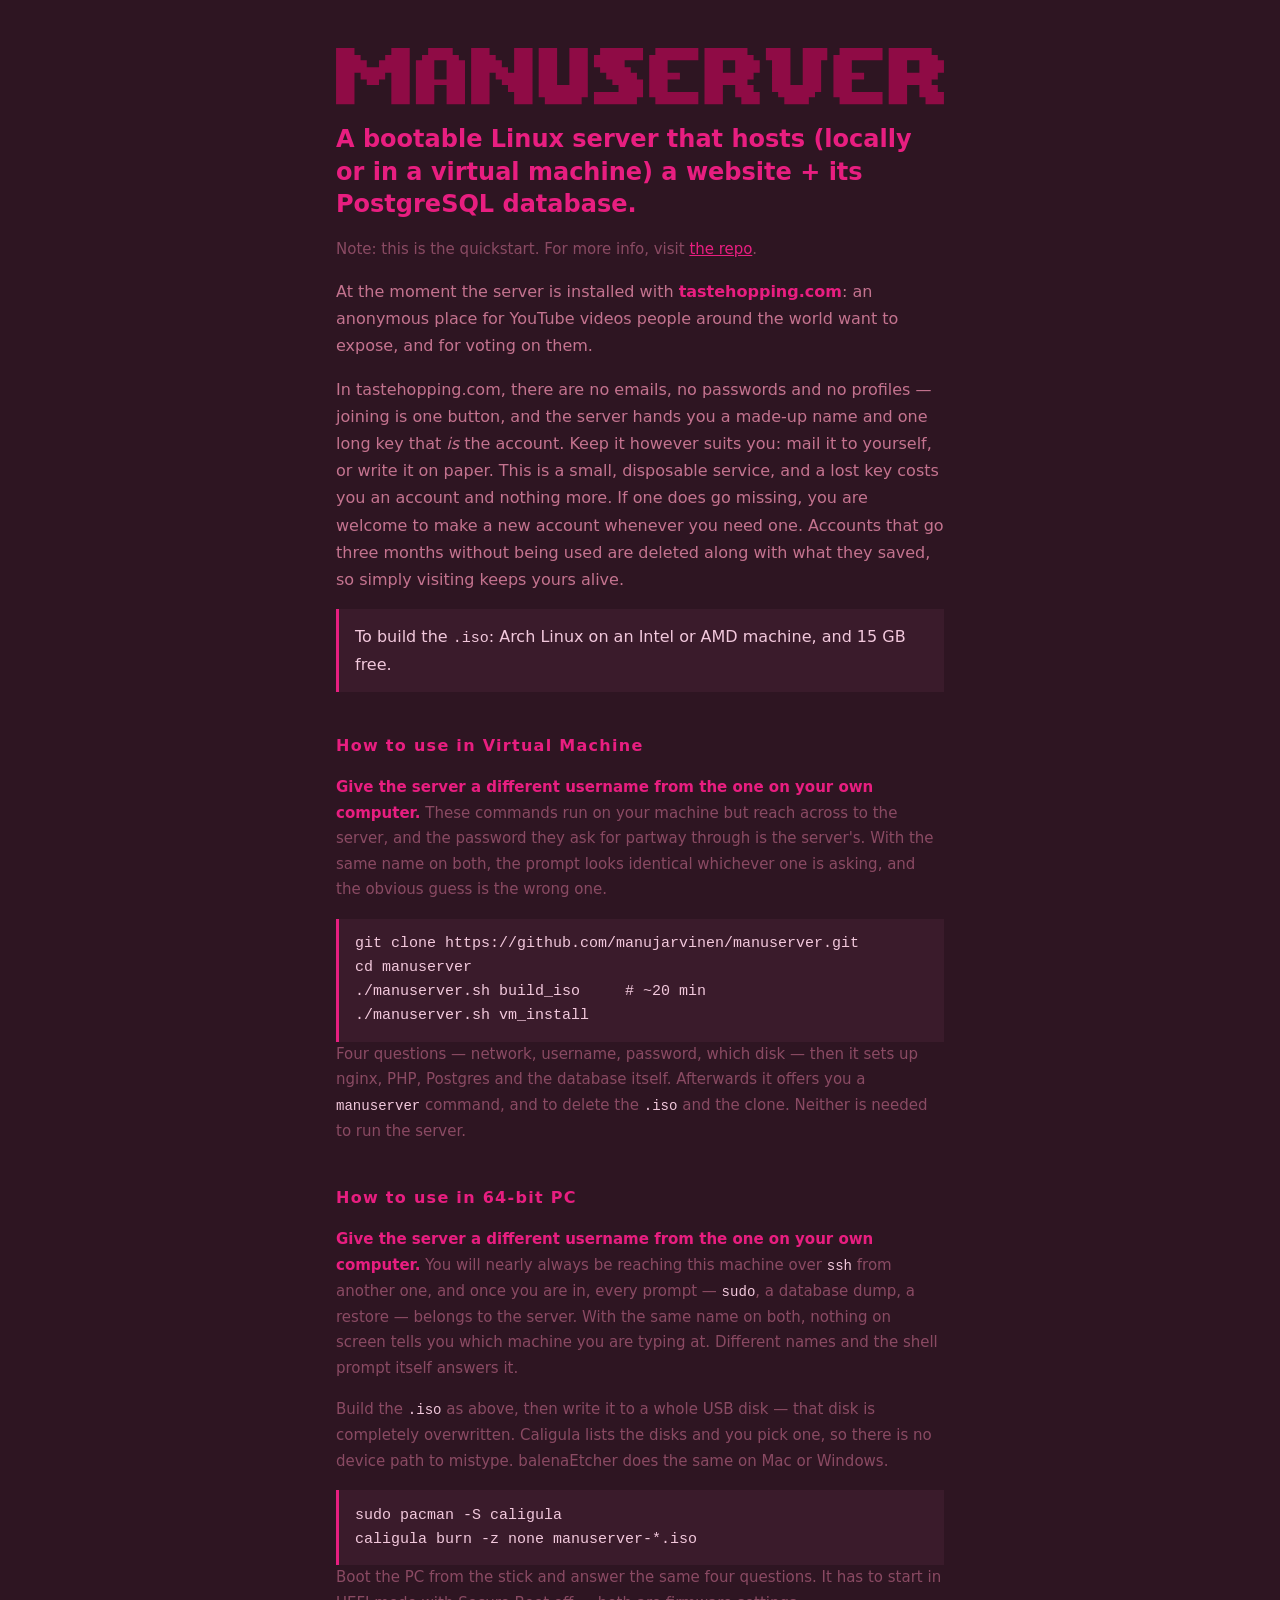
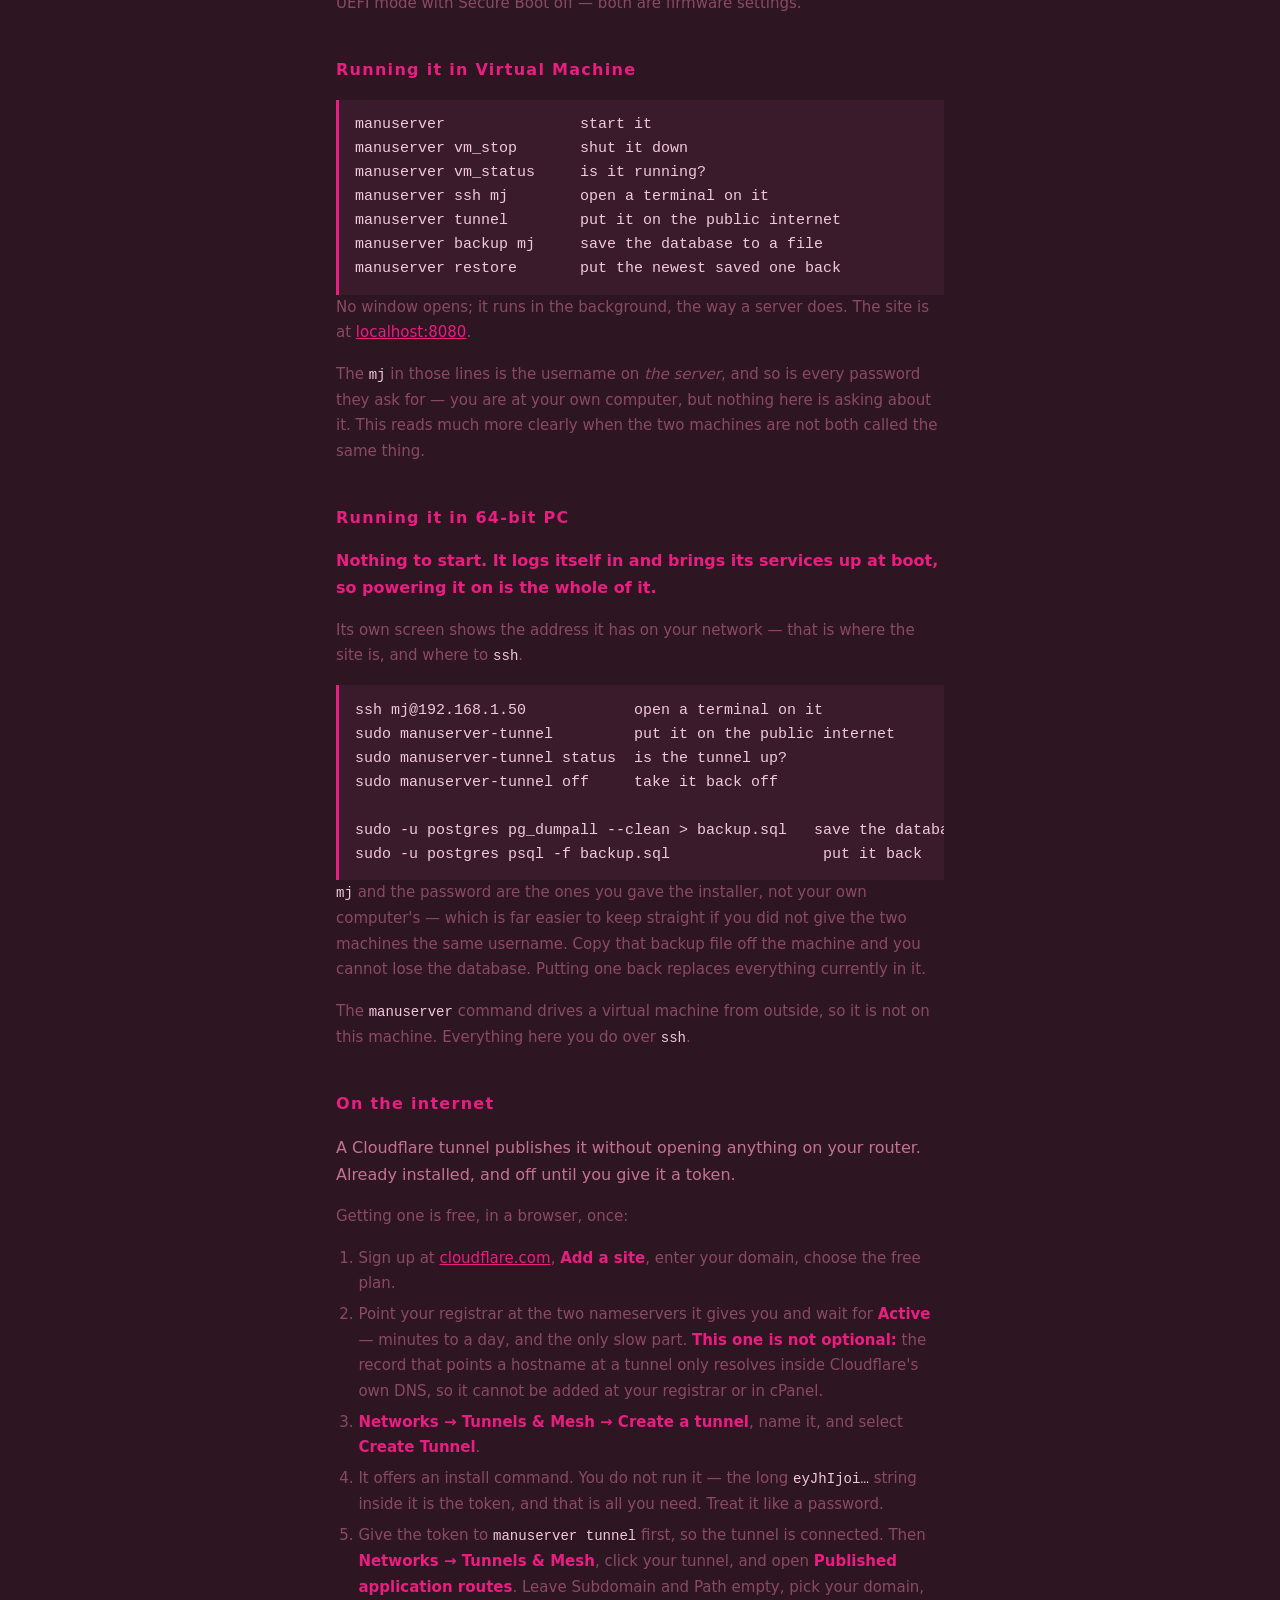
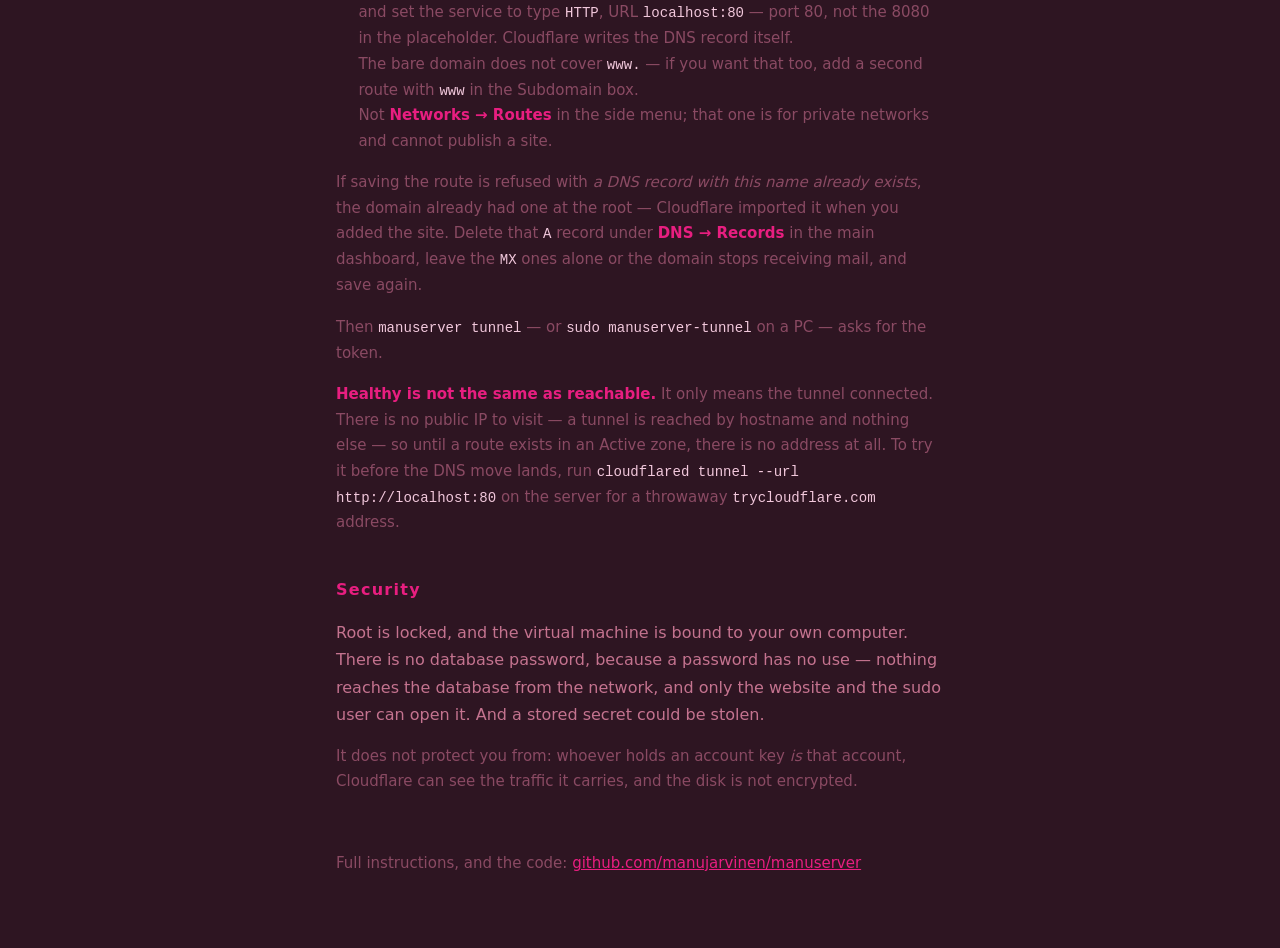
==== files/promo/index.html @ 0b088423 "promo: lead both install sections with the username warning It was sitting after the install steps, " ====
<!doctype html>
<html lang="en">
<head>
<meta charset="utf-8">
<meta name="viewport" content="width=device-width, initial-scale=1">
<title>MANUSERVER</title>
<style>
  :root {
    --bg: #2E1522;
    --panel: #3A1B2B;
    --logo: #8F0B45;
    --body: #C4738F;
    --heading: #E81E80;
    --code: #F2C8DC;
    --dim: #8A4A63;
  }
  * { box-sizing: border-box; }
  body {
    margin: 0;
    padding: 3rem 1.25rem 5rem;
    background: var(--bg);
    color: var(--body);
    font: 1rem/1.7 system-ui, -apple-system, "Segoe UI", Roboto, sans-serif;
  }
  main { max-width: 38rem; margin: 0 auto; }

  /* The title is the wordmark, not text. --logo is still the brand colour and
     manuserver.svg is filled with the same value by hand — an <img> cannot
     inherit a CSS variable, so the two are kept in step deliberately. */
  h1 { margin: 0 0 1.1rem; }
  h1 img {
    display: block;
    width: 100%;
    height: auto;
  }
  h2 {
    margin: 2.5rem 0 1rem;
    color: var(--heading);
    font-size: 1rem;
    letter-spacing: 0.08em;
  }

  /* The subtitle — the only h2 that directly follows the wordmark. It reads as
     a sentence rather than a section label, so it sits close under the title,
     larger, and without the tracking that suits a short all-caps heading. */
  h1 + h2 {
    margin-top: 0;
    font-size: clamp(1.125rem, 3.2vw, 1.5rem);
    letter-spacing: 0;
    line-height: 1.35;
  }
  p { margin: 0 0 1rem; }
  ol { margin: 0 0 1rem; padding-left: 1.4rem; }
  ol > li { margin-bottom: 0.35rem; }

  /* Commands you type. Monospace, and scrollable rather than wrapped, so a
     long command is never silently broken across lines. */
  pre {
    margin: 0.75rem 0 0;
    padding: 0.85rem 1rem;
    overflow-x: auto;
    background: var(--panel);
    border-left: 3px solid var(--heading);
    color: var(--code);
    font-family: ui-monospace, SFMono-Regular, Menlo, Consolas, monospace;
    font-size: 0.9375rem;
    line-height: 1.6;
  }
  code {
    color: var(--code);
    font-family: ui-monospace, SFMono-Regular, Menlo, Consolas, monospace;
    font-size: 0.9375em;
  }
  strong { color: var(--heading); font-weight: 700; }
  /* The one prerequisite, stated before anything else is read. */
  .requirement {
    margin: 0 0 2.5rem;
    padding: 0.85rem 1rem;
    background: var(--panel);
    border-left: 3px solid var(--heading);
    color: var(--code);
  }
  .note { color: var(--dim); font-size: 0.9375rem; }
  footer { margin-top: 3.5rem; color: var(--dim); font-size: 0.9375rem; }
  a { color: var(--heading); }
</style>
</head>
<body>
<main>

  <h1><img src="manuserver.svg" alt="MANUSERVER" width="1000" height="95"></h1>

  <h2>A bootable Linux server that hosts (locally or in a virtual machine) a website + its PostgreSQL database.</h2>

  <p class="note">
    Note: this is the quickstart. For more info, visit
    <a href="https://github.com/manujarvinen/manuserver">the repo</a>.
  </p>

  <p>
    At the moment the server is installed with <strong>tastehopping.com</strong>: an anonymous place for YouTube videos people around the world want to expose, and for voting on them.</p>

  <p>In tastehopping.com, there are no emails, no passwords and no profiles — joining is one button, and the server hands you a made-up name and one long key that <em>is</em> the account. Keep it however suits you: mail it to yourself, or write it on paper. This is a small, disposable service, and a lost key costs you an account and nothing more. If one does go missing, you are welcome to make a new account whenever you need one. Accounts that go three months without being used are deleted along with what they saved, so simply visiting keeps yours alive.</p>

  <p class="requirement">
    To build the <code>.iso</code>: Arch Linux on an Intel or AMD machine, and
    15 GB free.
  </p>

  <h2>How to use in Virtual Machine</h2>
  <p class="note">
    <strong>Give the server a different username from the one on your own
    computer.</strong> These commands run on your machine but reach across to
    the server, and the password they ask for partway through is the server's.
    With the same name on both, the prompt looks identical whichever one is
    asking, and the obvious guess is the wrong one.
  </p>
<pre>git clone https://github.com/manujarvinen/manuserver.git
cd manuserver
./manuserver.sh build_iso     # ~20 min
./manuserver.sh vm_install</pre>
  <p class="note">
    Four questions — network, username, password, which disk — then it sets up
    nginx, PHP, Postgres and the database itself. Afterwards it offers you a
    <code>manuserver</code> command, and to delete the <code>.iso</code> and the
    clone. Neither is needed to run the server.
  </p>

  <h2>How to use in 64-bit PC</h2>
  <p class="note">
    <strong>Give the server a different username from the one on your own
    computer.</strong> You will nearly always be reaching this machine over
    <code>ssh</code> from another one, and once you are in, every prompt —
    <code>sudo</code>, a database dump, a restore — belongs to the server. With
    the same name on both, nothing on screen tells you which machine you are
    typing at. Different names and the shell prompt itself answers it.
  </p>
  <p class="note">
    Build the <code>.iso</code> as above, then write it to a whole USB disk —
    that disk is completely overwritten. Caligula lists the disks and you pick
    one, so there is no device path to mistype. balenaEtcher does the same on
    Mac or Windows.
  </p>
<pre>sudo pacman -S caligula
caligula burn -z none manuserver-*.iso</pre>
  <p class="note">
    Boot the PC from the stick and answer the same four questions. It has to
    start in UEFI mode with Secure Boot off — both are firmware settings.
  </p>

  <h2>Running it in Virtual Machine</h2>
<pre>manuserver               start it
manuserver vm_stop       shut it down
manuserver vm_status     is it running?
manuserver ssh mj        open a terminal on it
manuserver tunnel        put it on the public internet
manuserver backup mj     save the database to a file
manuserver restore       put the newest saved one back</pre>
  <p class="note">
    No window opens; it runs in the background, the way a server does. The site
    is at <a href="http://localhost:8080">localhost:8080</a>.
  </p>
  <p class="note">
    The <code>mj</code> in those lines is the username on <em>the server</em>,
    and so is every password they ask for — you are at your own computer, but
    nothing here is asking about it. This reads much more clearly when the two
    machines are not both called the same thing.
  </p>

  <h2>Running it in 64-bit PC</h2>
  <p>
    <strong>Nothing to start. It logs itself in and brings its services up at
    boot, so powering it on is the whole of it.</strong>
  </p>
  <p class="note">
    Its own screen shows the address it has on your network — that is where the
    site is, and where to <code>ssh</code>.
  </p>
<pre>ssh mj@192.168.1.50            open a terminal on it
sudo manuserver-tunnel         put it on the public internet
sudo manuserver-tunnel status  is the tunnel up?
sudo manuserver-tunnel off     take it back off

sudo -u postgres pg_dumpall --clean &gt; backup.sql   save the database
sudo -u postgres psql -f backup.sql                 put it back</pre>
  <p class="note">
    <code>mj</code> and the password are the ones you gave the installer, not
    your own computer's — which is far easier to keep straight if you did not
    give the two machines the same username. Copy that backup file off the
    machine and you cannot lose the database. Putting one back replaces
    everything currently in it.
  </p>
  <p class="note">
    The <code>manuserver</code> command drives a virtual machine from outside,
    so it is not on this machine. Everything here you do over <code>ssh</code>.
  </p>

  <h2>On the internet</h2>
  <p>
    A Cloudflare tunnel publishes it without opening anything on your router.
    Already installed, and off until you give it a token.
  </p>
  <p class="note">Getting one is free, in a browser, once:</p>
  <ol class="note">
    <li>
      Sign up at <a href="https://dash.cloudflare.com/sign-up">cloudflare.com</a>,
      <strong>Add a site</strong>, enter your domain, choose the free plan.
    </li>
    <li>
      Point your registrar at the two nameservers it gives you and wait for
      <strong>Active</strong> — minutes to a day, and the only slow part.
      <strong>This one is not optional:</strong> the record that points a
      hostname at a tunnel only resolves inside Cloudflare's own DNS, so it
      cannot be added at your registrar or in cPanel.
    </li>
    <li>
      <strong>Networks → Tunnels &amp; Mesh → Create a tunnel</strong>, name it,
      and select <strong>Create Tunnel</strong>.
    </li>
    <li>
      It offers an install command. You do not run it — the long
      <code>eyJhIjoi…</code> string inside it is the token, and that is all you
      need. Treat it like a password.
    </li>
    <li>
      Give the token to <code>manuserver tunnel</code> first, so the tunnel is
      connected. Then <strong>Networks → Tunnels &amp; Mesh</strong>, click your
      tunnel, and open <strong>Published application routes</strong>. Leave
      Subdomain and Path empty, pick your domain, and set the service to type
      <code>HTTP</code>, URL <code>localhost:80</code> — port 80, not the 8080
      in the placeholder. Cloudflare writes the DNS record itself.
      <br>The bare domain does not cover <code>www.</code> — if you want that
      too, add a second route with <code>www</code> in the Subdomain box.
      <br>Not <strong>Networks → Routes</strong> in the side menu; that one is
      for private networks and cannot publish a site.
    </li>
  </ol>
  <p class="note">
    If saving the route is refused with <em>a DNS record with this name already
    exists</em>, the domain already had one at the root — Cloudflare imported it
    when you added the site. Delete that <code>A</code> record under
    <strong>DNS → Records</strong> in the main dashboard, leave the
    <code>MX</code> ones alone or the domain stops receiving mail, and save
    again.
  </p>
  <p class="note">
    Then <code>manuserver tunnel</code> — or <code>sudo manuserver-tunnel</code>
    on a PC — asks for the token.
  </p>
  <p class="note">
    <strong>Healthy is not the same as reachable.</strong> It only means the
    tunnel connected. There is no public IP to visit — a tunnel is reached by
    hostname and nothing else — so until a route exists in an Active zone, there
    is no address at all. To try it before the DNS move lands, run
    <code>cloudflared tunnel --url http://localhost:80</code> on the server for
    a throwaway <code>trycloudflare.com</code> address.
  </p>

  <h2>Security</h2>
  <p>
    Root is locked, and the virtual machine is bound to your own computer. There
    is no database password, because a password has no use — nothing reaches the
    database from the network, and only the website and the sudo user can open
    it. And a stored secret could be stolen.
  </p>
  <p class="note">
    It does not protect you from: whoever holds an account key <em>is</em> that
    account, Cloudflare can see the traffic it carries, and the disk is not
    encrypted.
  </p>

  <footer>
    Full instructions, and the code:
    <a href="https://github.com/manujarvinen/manuserver">github.com/manujarvinen/manuserver</a>
  </footer>

</main>
</body>
</html>
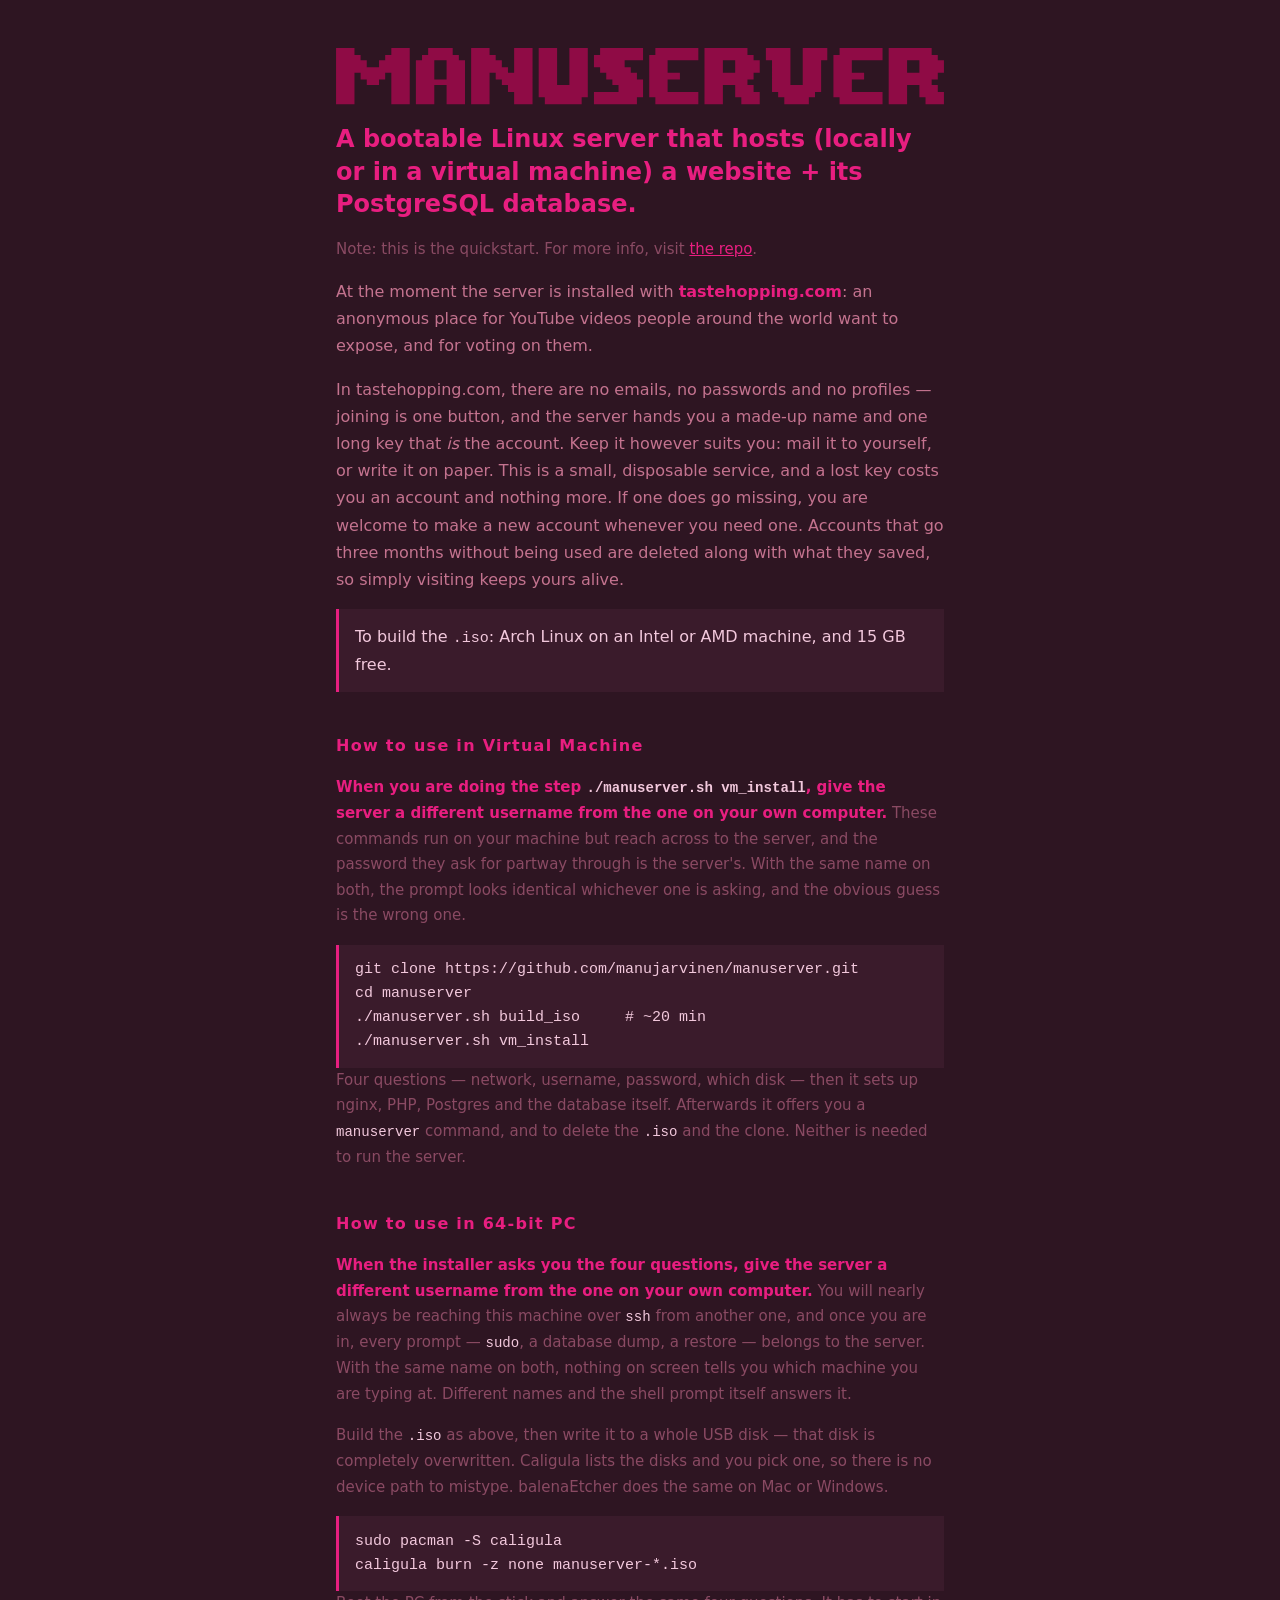
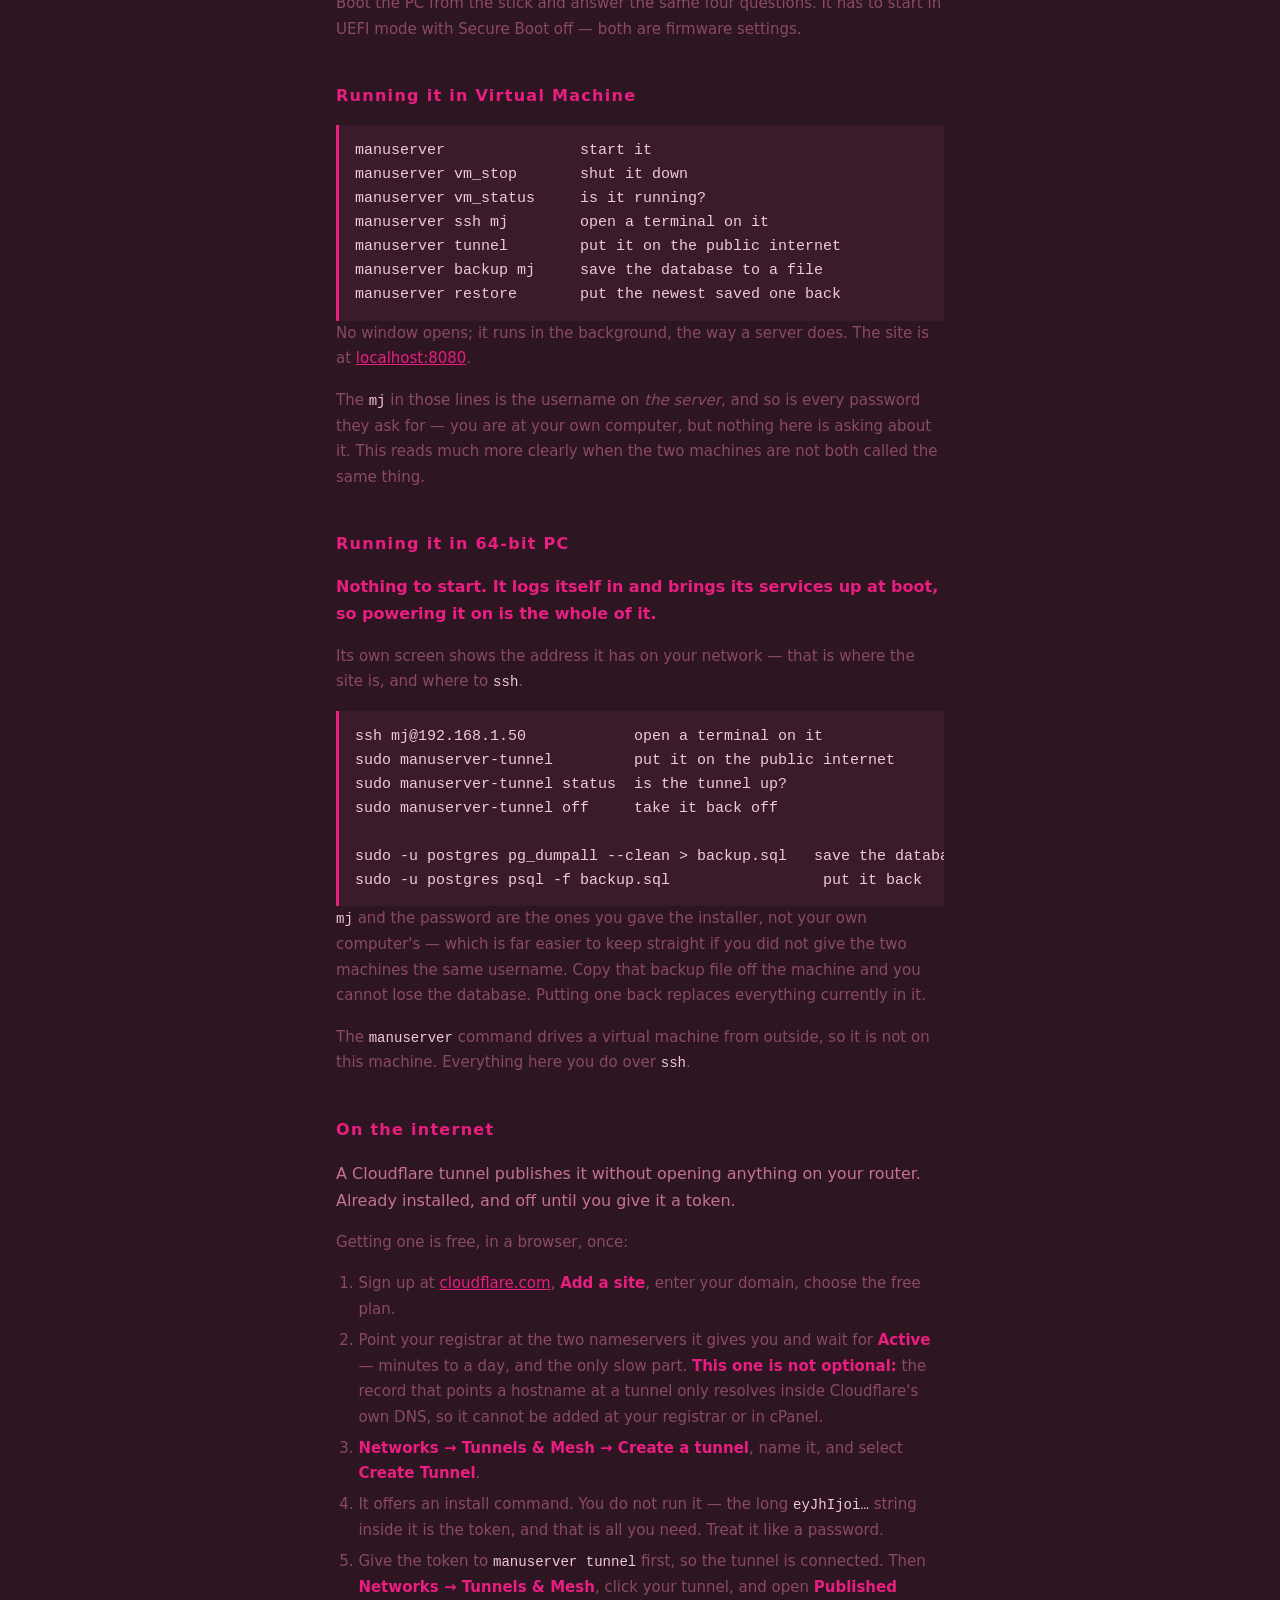
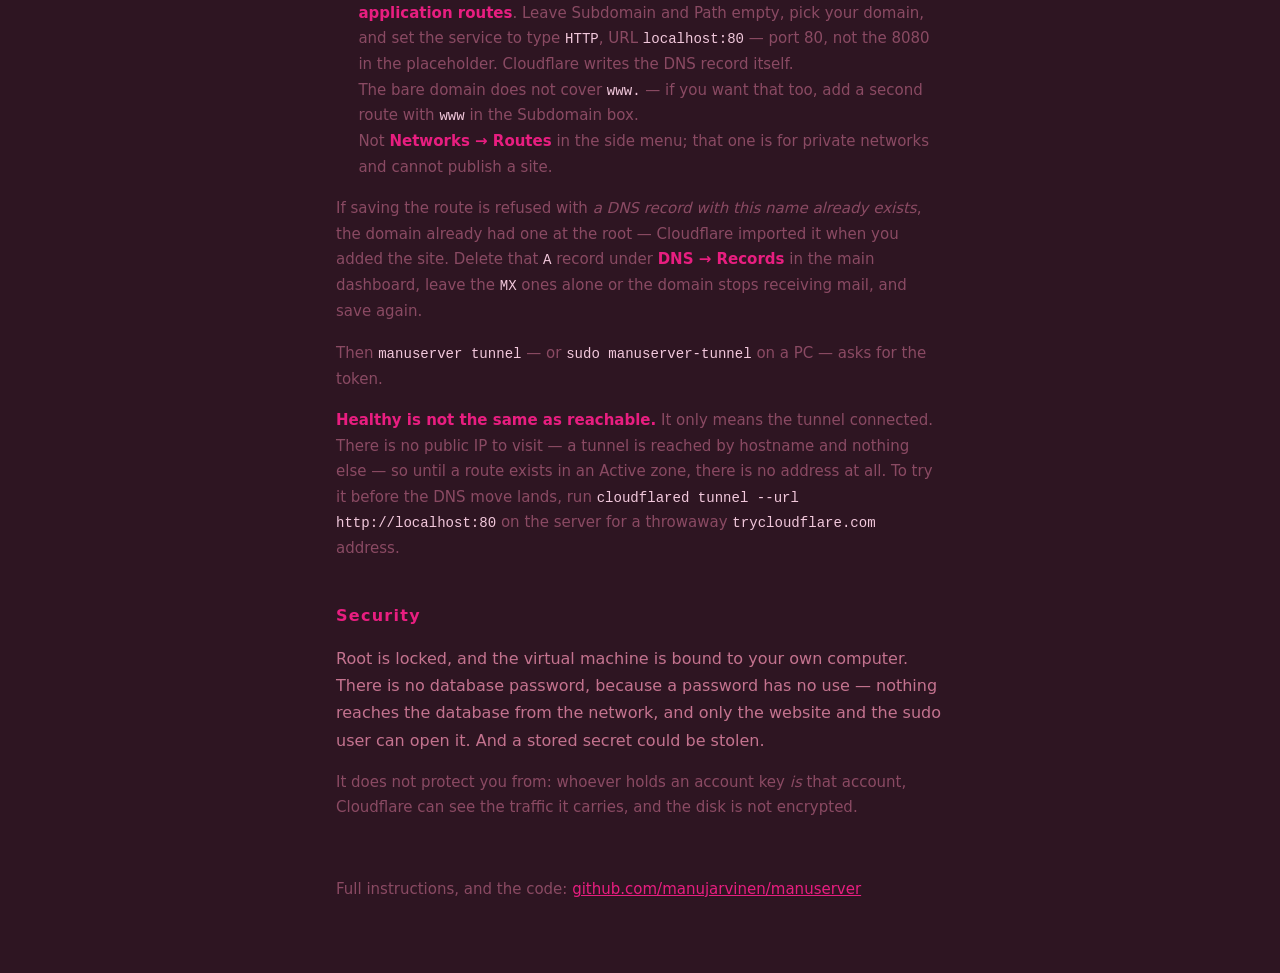
==== commit ba4d6d7d: "promo: name the step the username warning applies to "Give the server a different username" left the" ====
--- a/files/promo/index.html
+++ b/files/promo/index.html
@@ -109,7 +109,8 @@
 
   <h2>How to use in Virtual Machine</h2>
   <p class="note">
-    <strong>Give the server a different username from the one on your own
+    <strong>When you are doing the step <code>./manuserver.sh vm_install</code>,
+    give the server a different username from the one on your own
     computer.</strong> These commands run on your machine but reach across to
     the server, and the password they ask for partway through is the server's.
     With the same name on both, the prompt looks identical whichever one is
@@ -128,8 +129,9 @@
 
   <h2>How to use in 64-bit PC</h2>
   <p class="note">
-    <strong>Give the server a different username from the one on your own
-    computer.</strong> You will nearly always be reaching this machine over
+    <strong>When the installer asks you the four questions, give the server a
+    different username from the one on your own computer.</strong> You will
+    nearly always be reaching this machine over
     <code>ssh</code> from another one, and once you are in, every prompt —
     <code>sudo</code>, a database dump, a restore — belongs to the server. With
     the same name on both, nothing on screen tells you which machine you are
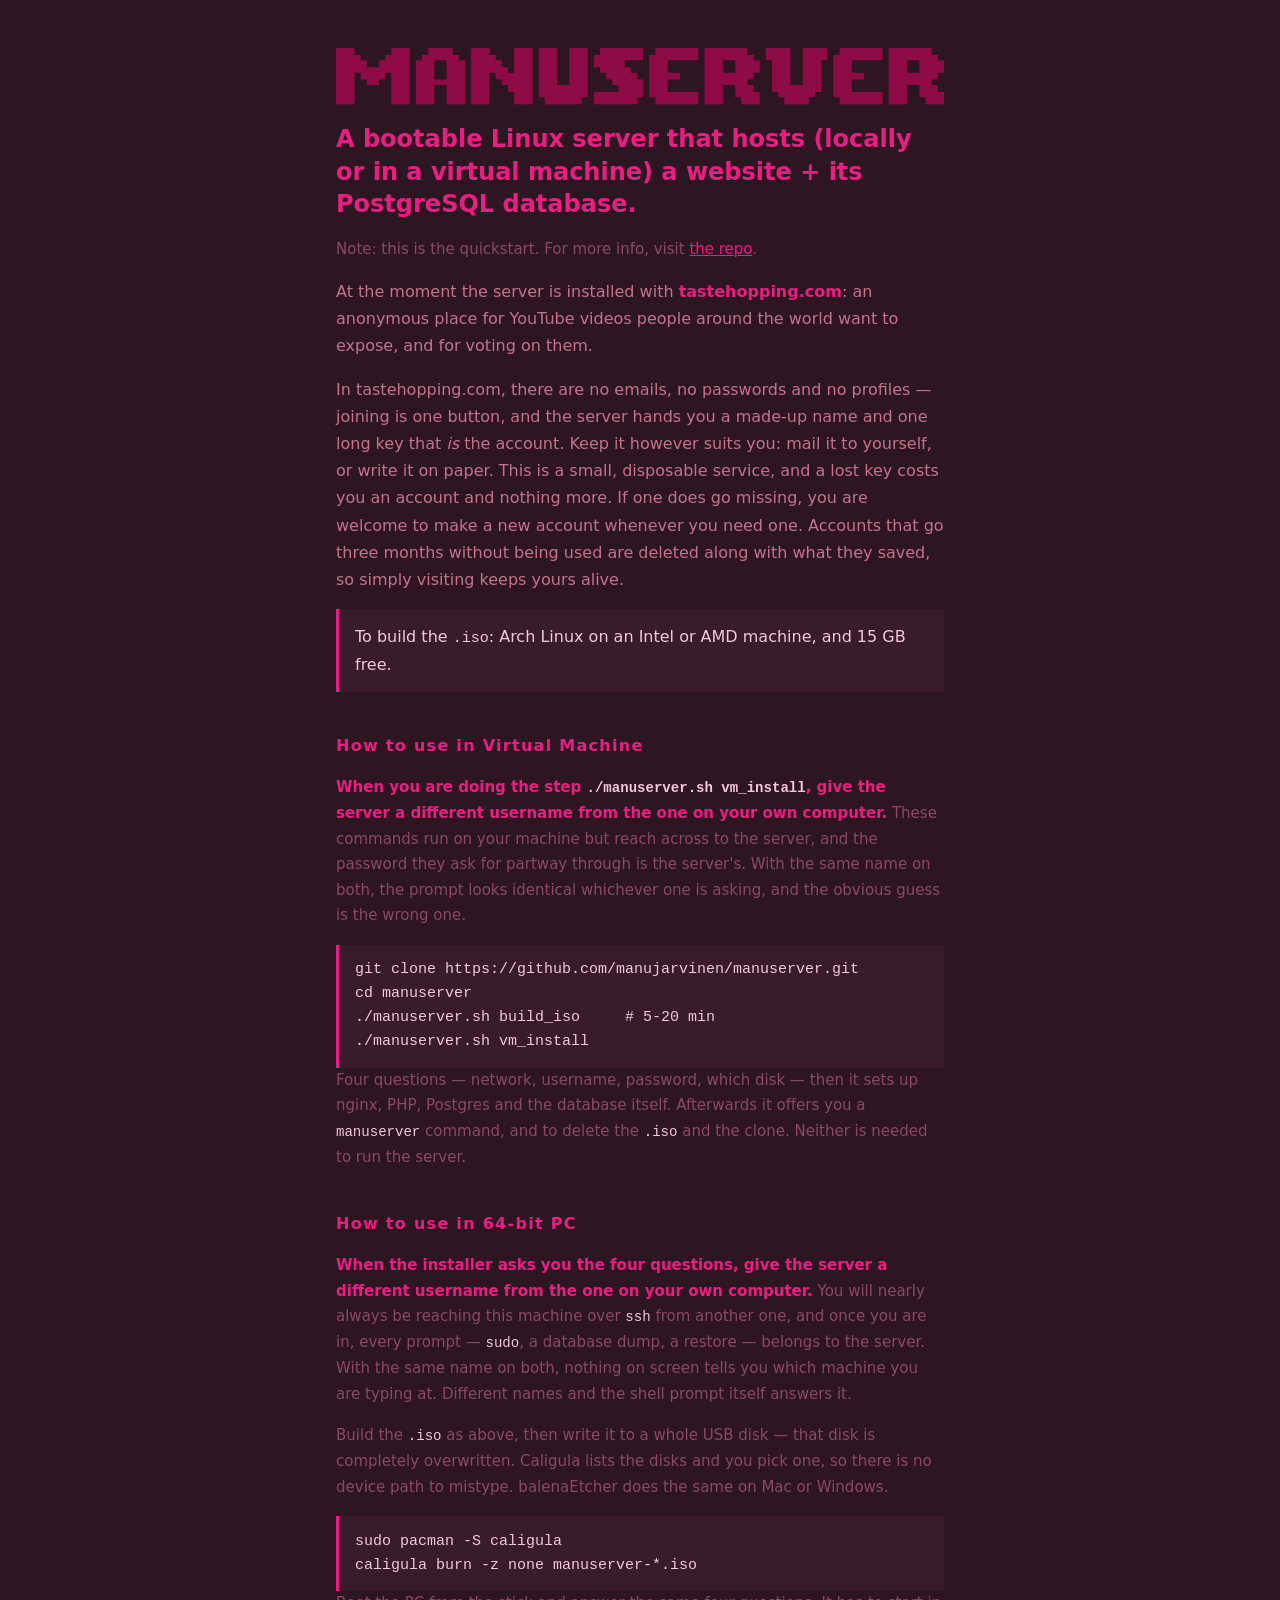
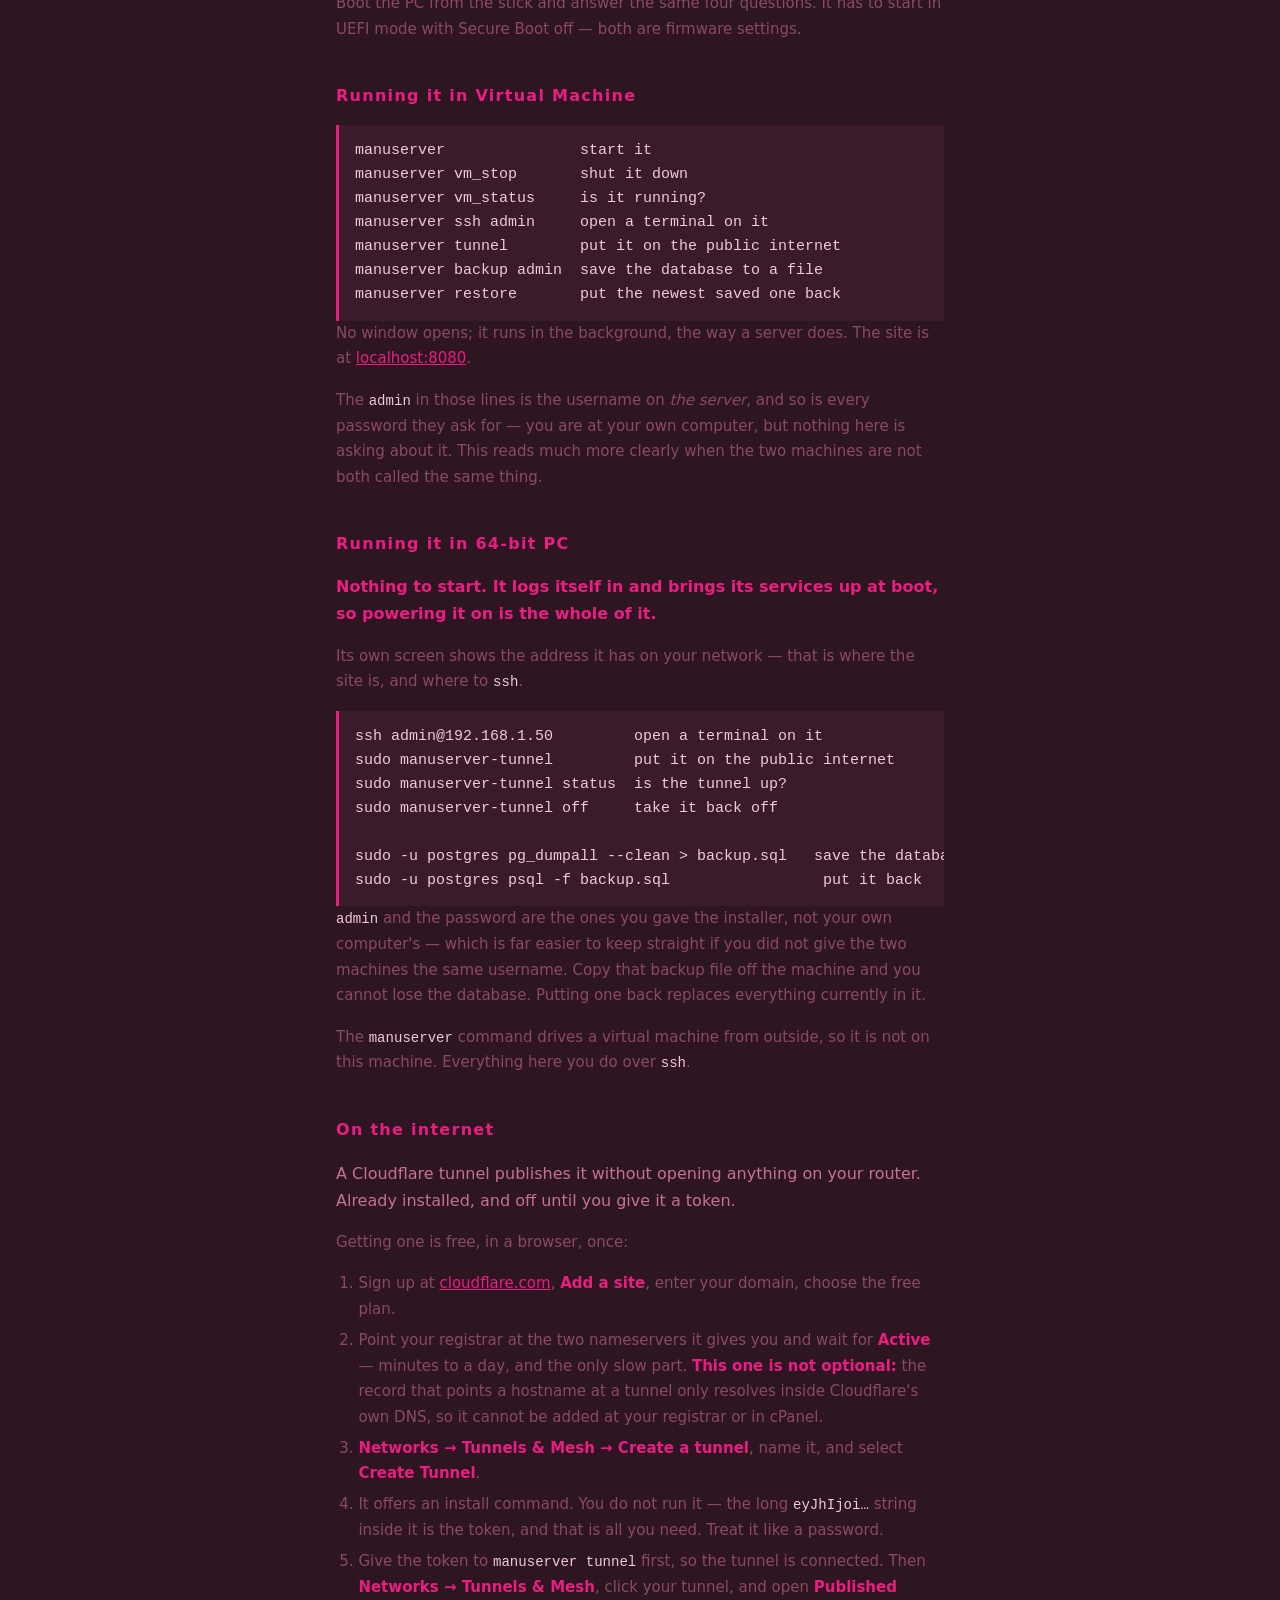
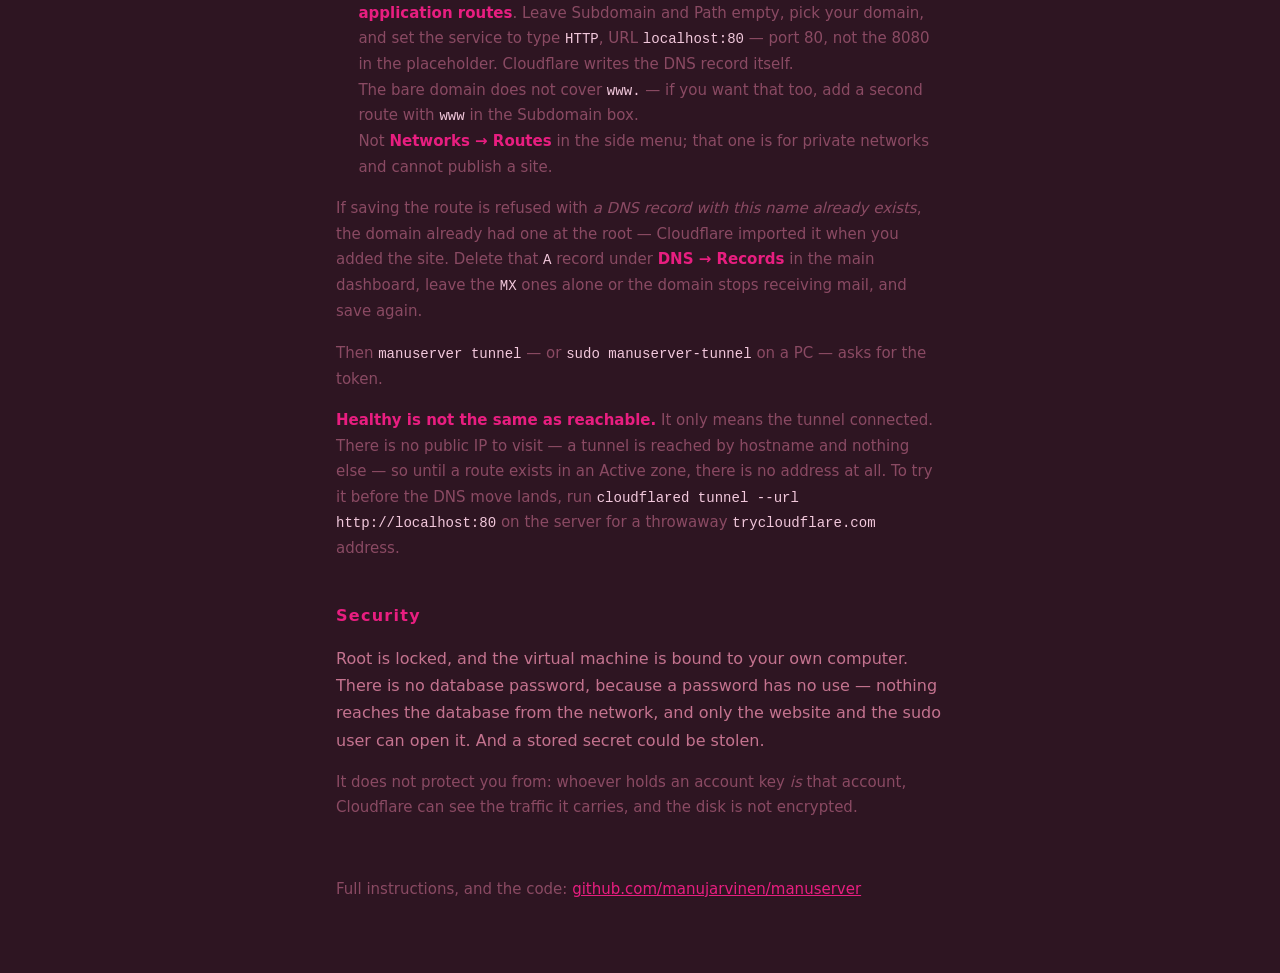
==== commit 7fff0d8f: "Installer: show an example username, and say to pick a distinct one The username screen gave no shap" ====
--- a/files/promo/index.html
+++ b/files/promo/index.html
@@ -118,7 +118,7 @@
   </p>
 <pre>git clone https://github.com/manujarvinen/manuserver.git
 cd manuserver
-./manuserver.sh build_iso     # ~20 min
+./manuserver.sh build_iso     # 5-20 min
 ./manuserver.sh vm_install</pre>
   <p class="note">
     Four questions — network, username, password, which disk — then it sets up
@@ -154,16 +154,16 @@
 <pre>manuserver               start it
 manuserver vm_stop       shut it down
 manuserver vm_status     is it running?
-manuserver ssh mj        open a terminal on it
+manuserver ssh admin     open a terminal on it
 manuserver tunnel        put it on the public internet
-manuserver backup mj     save the database to a file
+manuserver backup admin  save the database to a file
 manuserver restore       put the newest saved one back</pre>
   <p class="note">
     No window opens; it runs in the background, the way a server does. The site
     is at <a href="http://localhost:8080">localhost:8080</a>.
   </p>
   <p class="note">
-    The <code>mj</code> in those lines is the username on <em>the server</em>,
+    The <code>admin</code> in those lines is the username on <em>the server</em>,
     and so is every password they ask for — you are at your own computer, but
     nothing here is asking about it. This reads much more clearly when the two
     machines are not both called the same thing.
@@ -178,7 +178,7 @@
     Its own screen shows the address it has on your network — that is where the
     site is, and where to <code>ssh</code>.
   </p>
-<pre>ssh mj@192.168.1.50            open a terminal on it
+<pre>ssh admin@192.168.1.50         open a terminal on it
 sudo manuserver-tunnel         put it on the public internet
 sudo manuserver-tunnel status  is the tunnel up?
 sudo manuserver-tunnel off     take it back off
@@ -186,7 +186,7 @@
 sudo -u postgres pg_dumpall --clean &gt; backup.sql   save the database
 sudo -u postgres psql -f backup.sql                 put it back</pre>
   <p class="note">
-    <code>mj</code> and the password are the ones you gave the installer, not
+    <code>admin</code> and the password are the ones you gave the installer, not
     your own computer's — which is far easier to keep straight if you did not
     give the two machines the same username. Copy that backup file off the
     machine and you cannot lose the database. Putting one back replaces
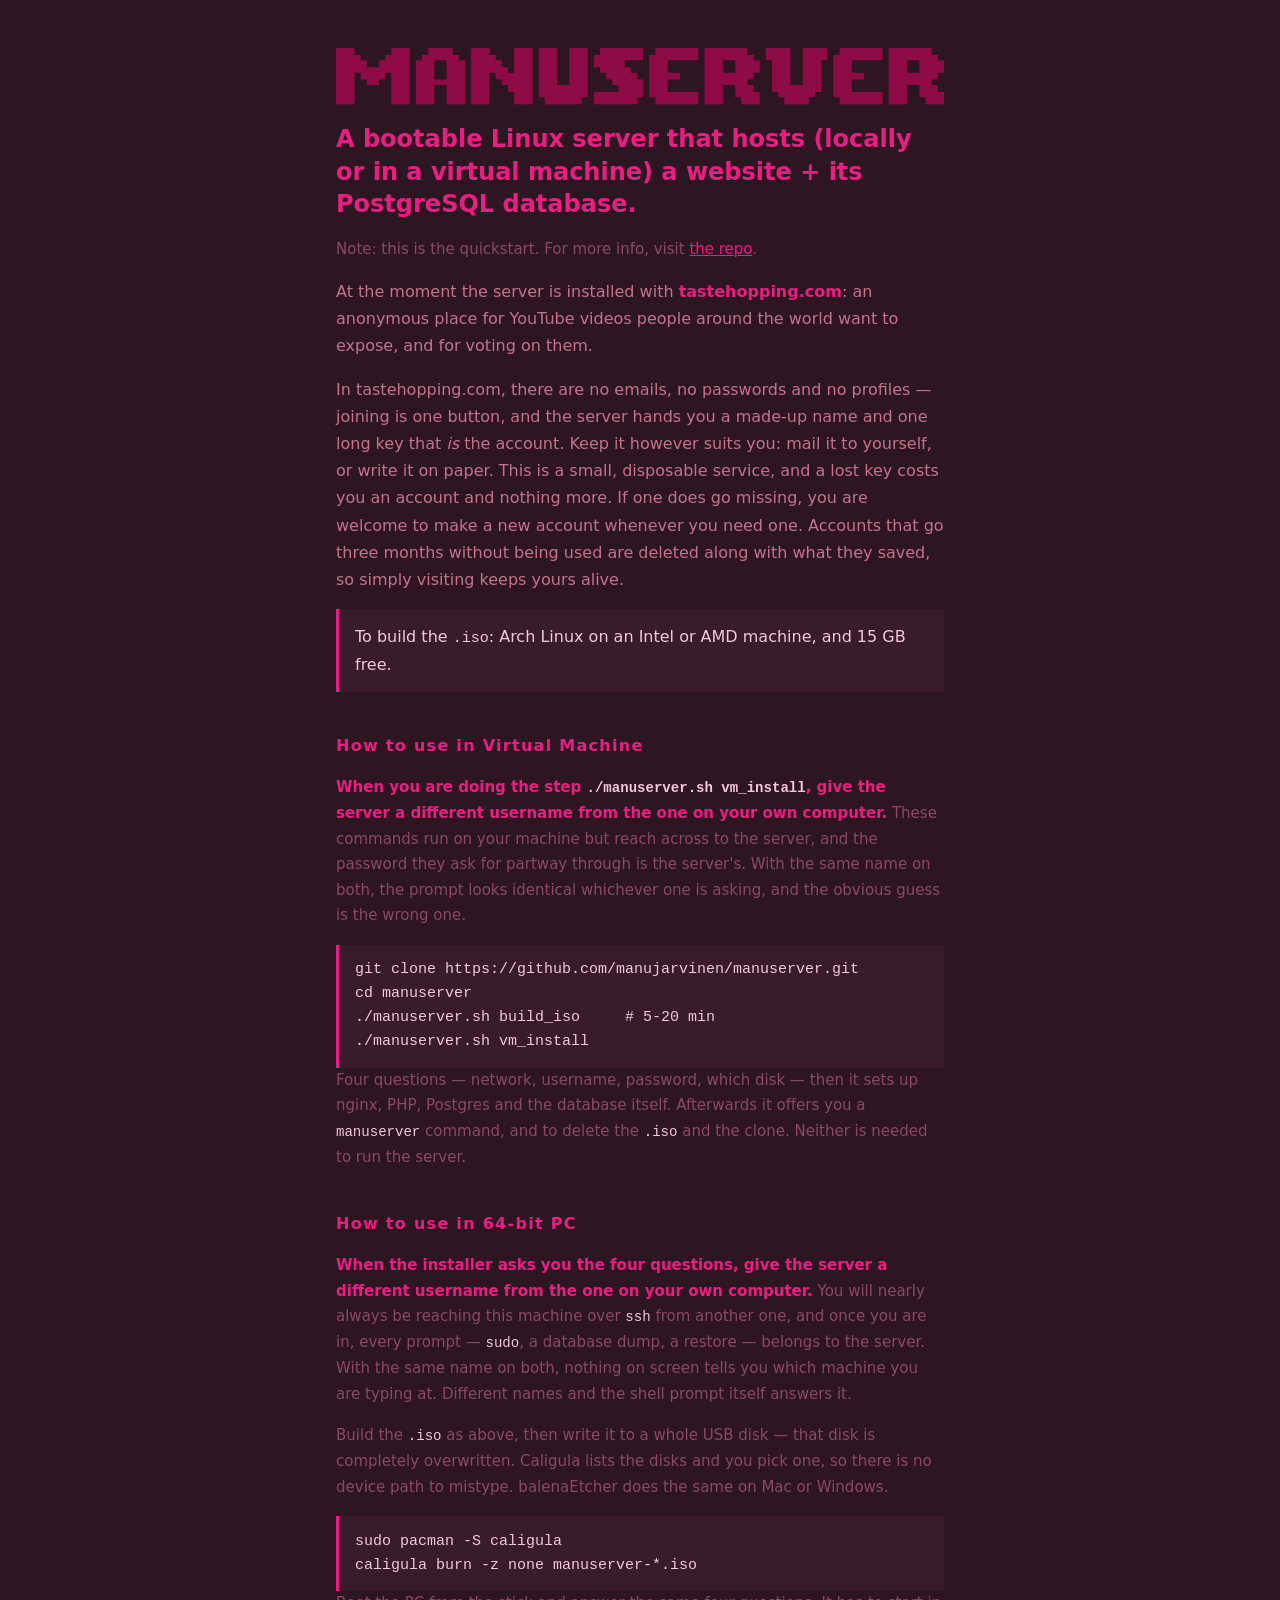
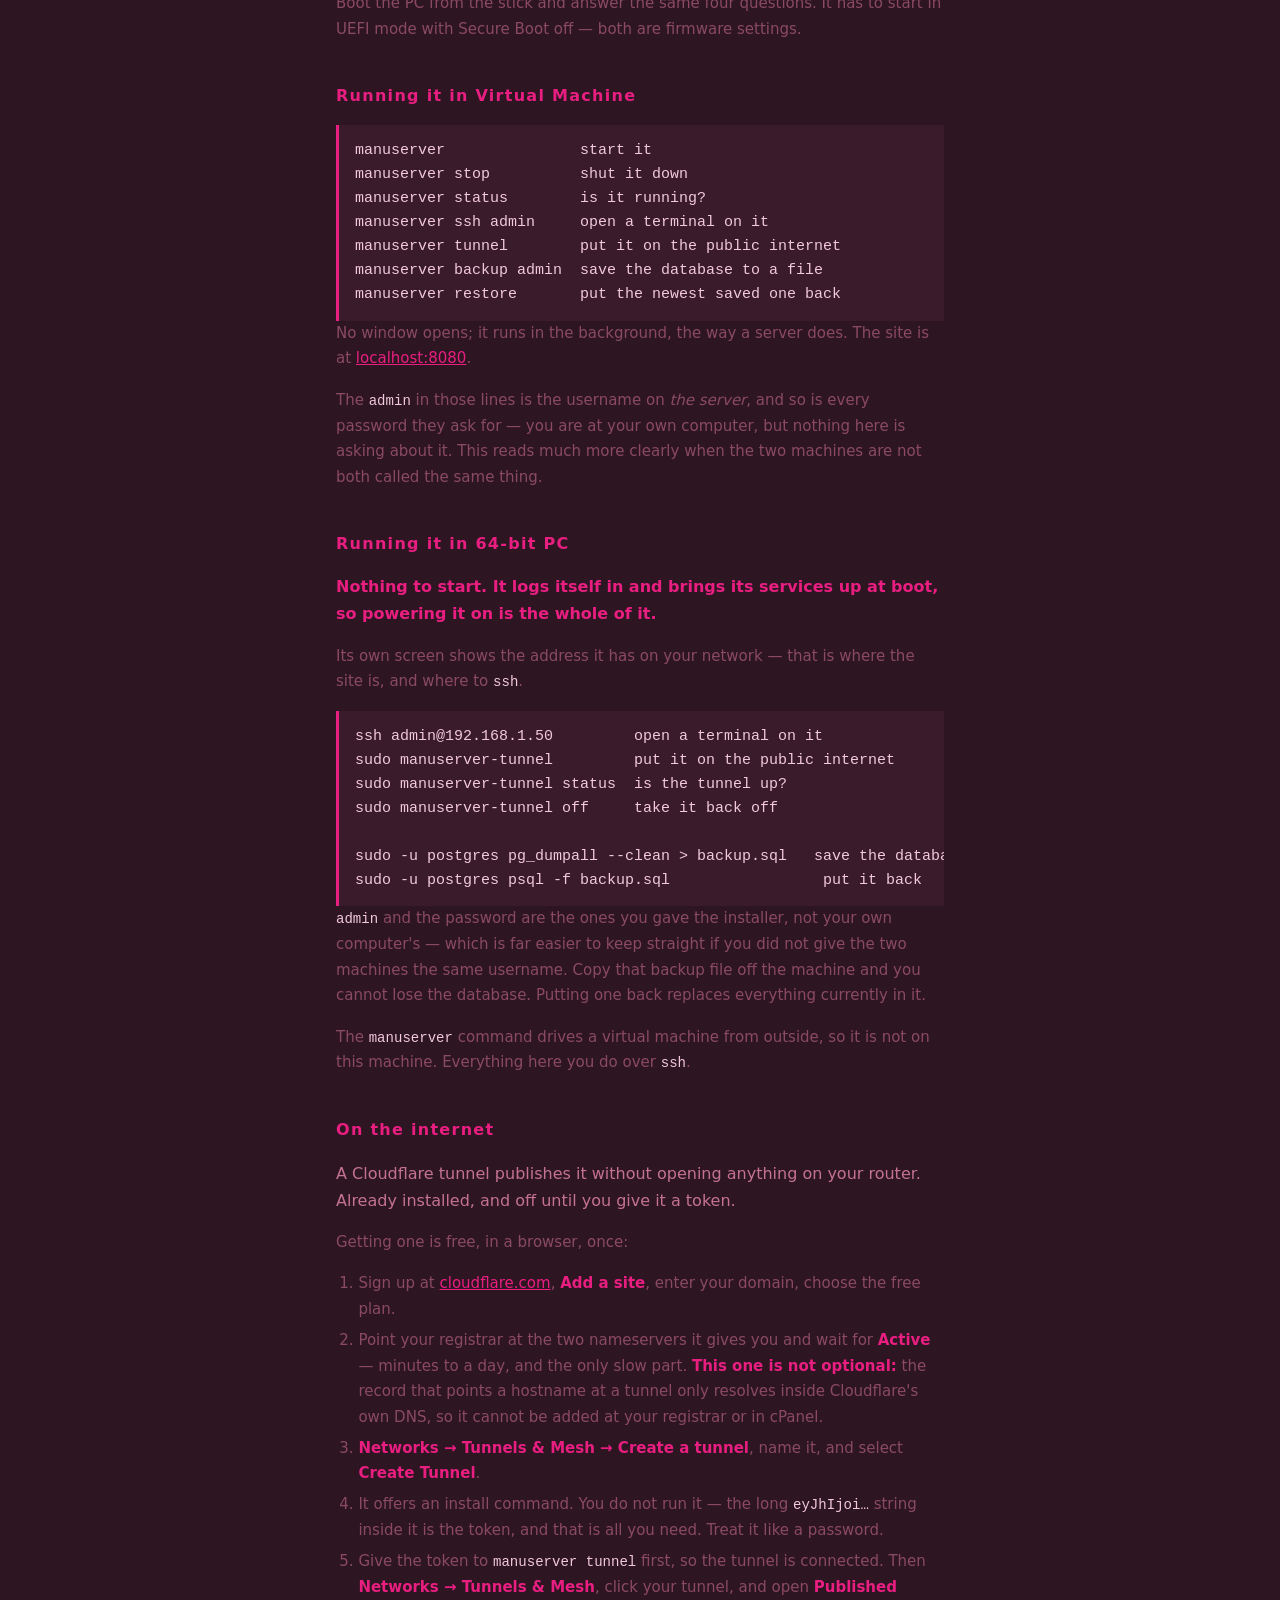
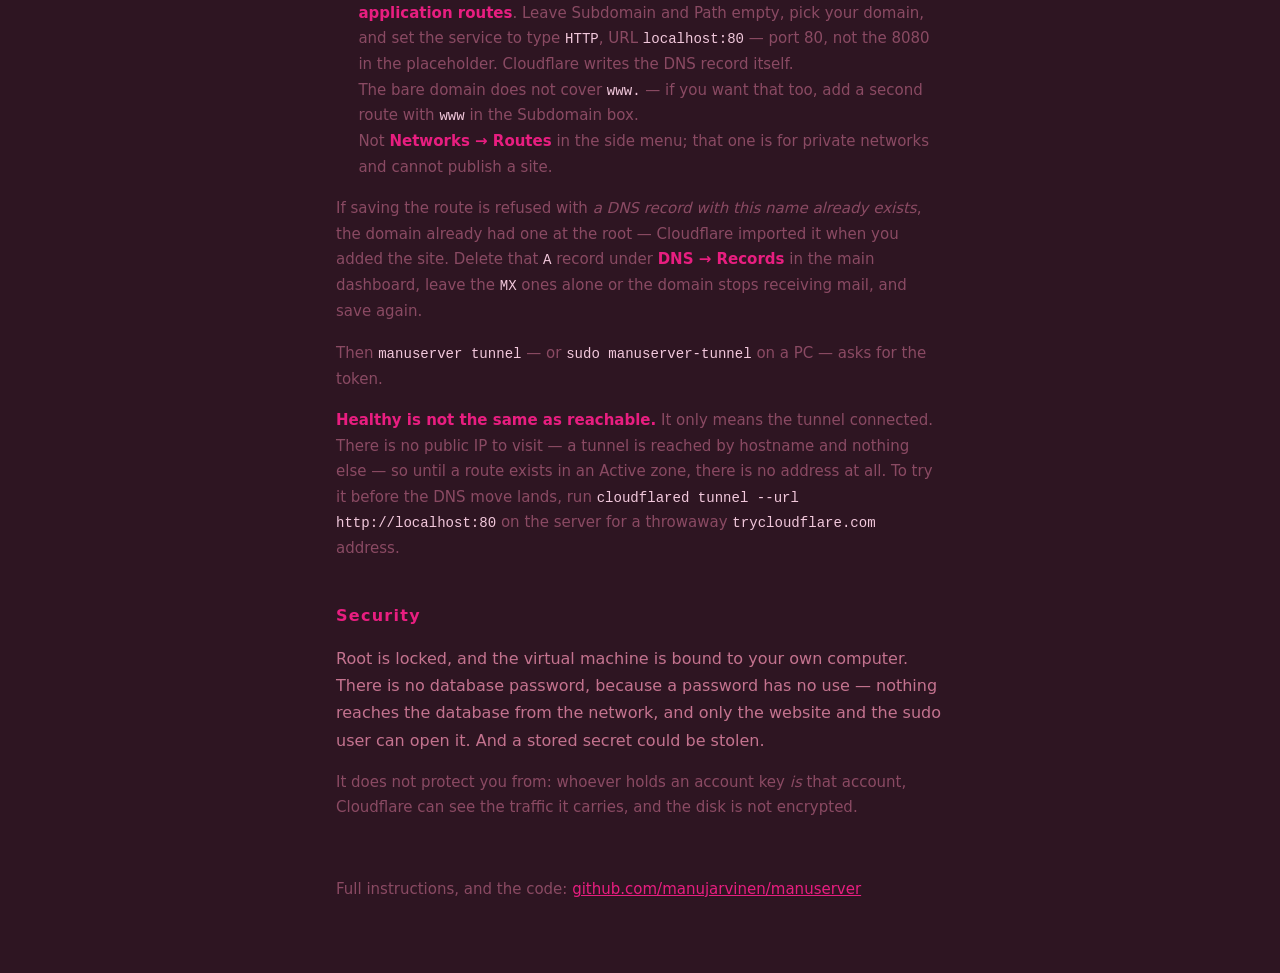
==== commit 62131d37: "Short verbs: status, start, stop, console `manuserver status` is what people type, the way `git stat" ====
--- a/files/promo/index.html
+++ b/files/promo/index.html
@@ -152,8 +152,8 @@
 
   <h2>Running it in Virtual Machine</h2>
 <pre>manuserver               start it
-manuserver vm_stop       shut it down
-manuserver vm_status     is it running?
+manuserver stop          shut it down
+manuserver status        is it running?
 manuserver ssh admin     open a terminal on it
 manuserver tunnel        put it on the public internet
 manuserver backup admin  save the database to a file
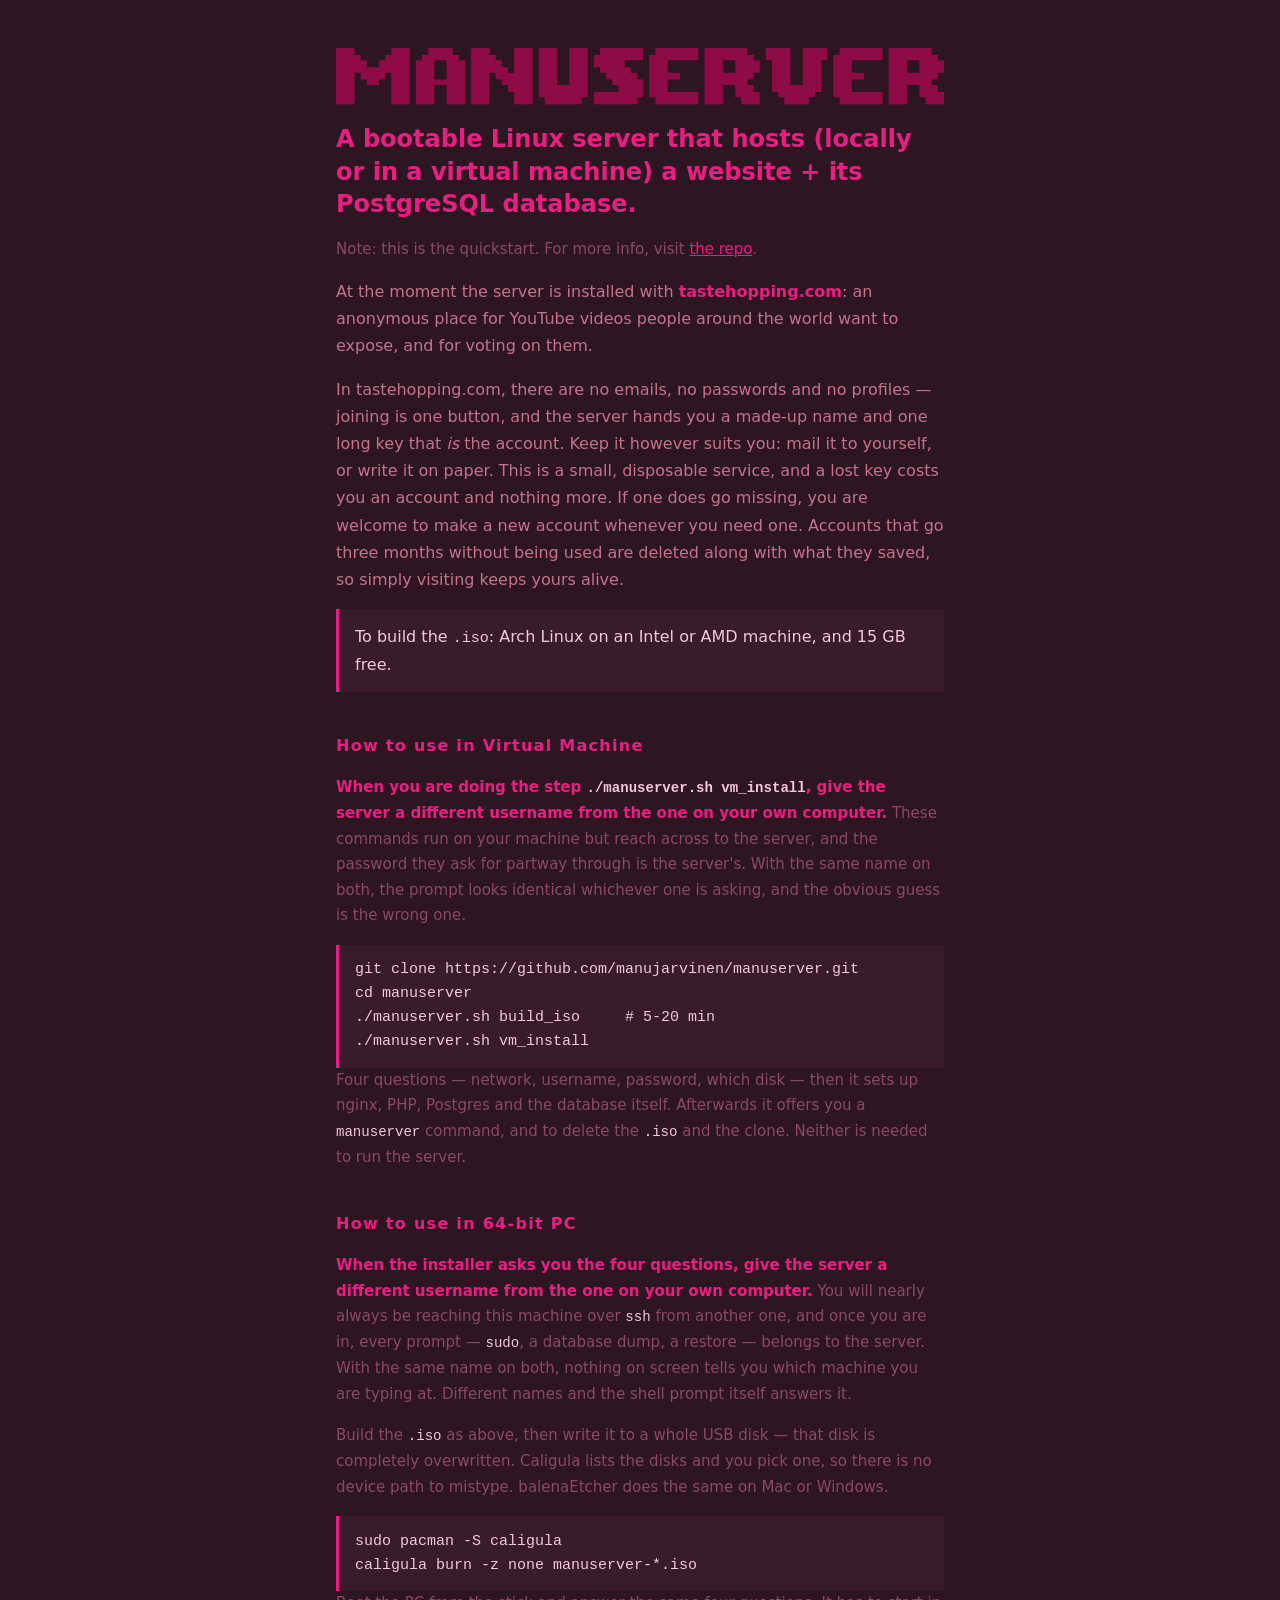
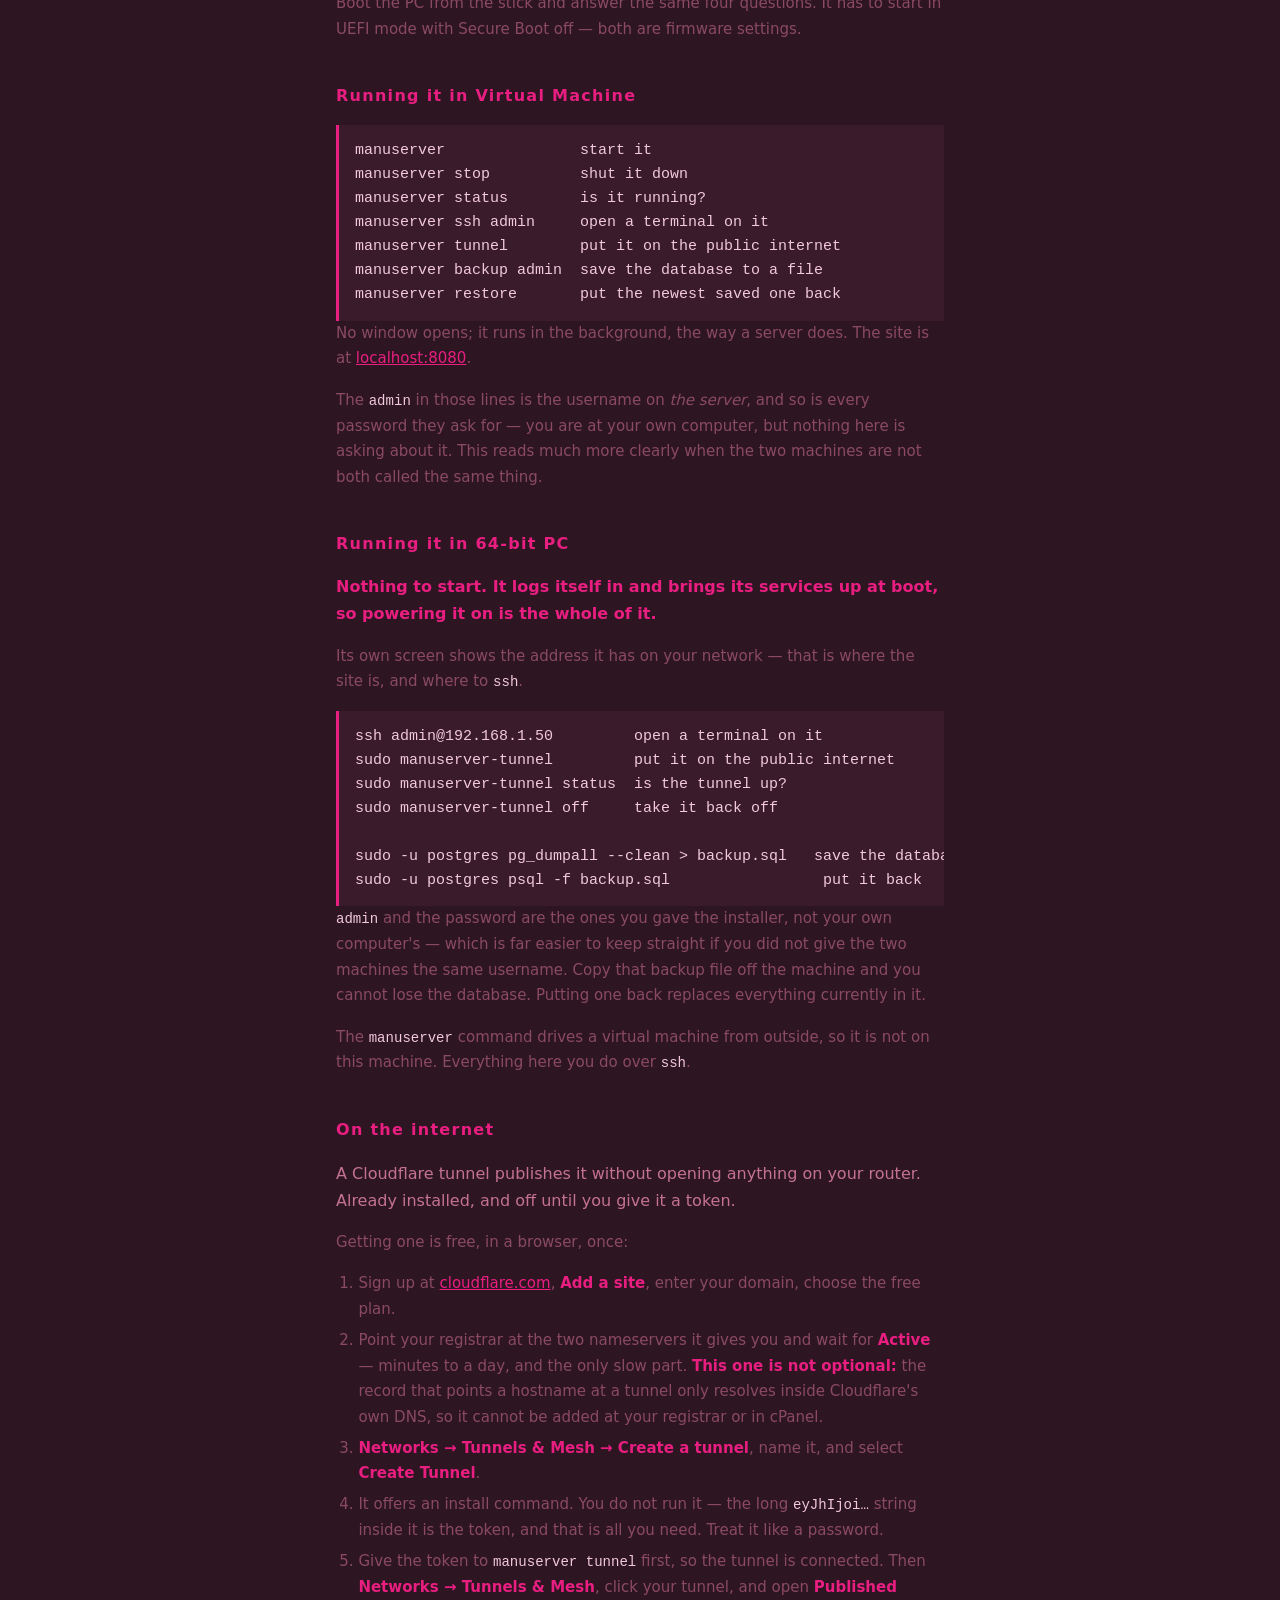
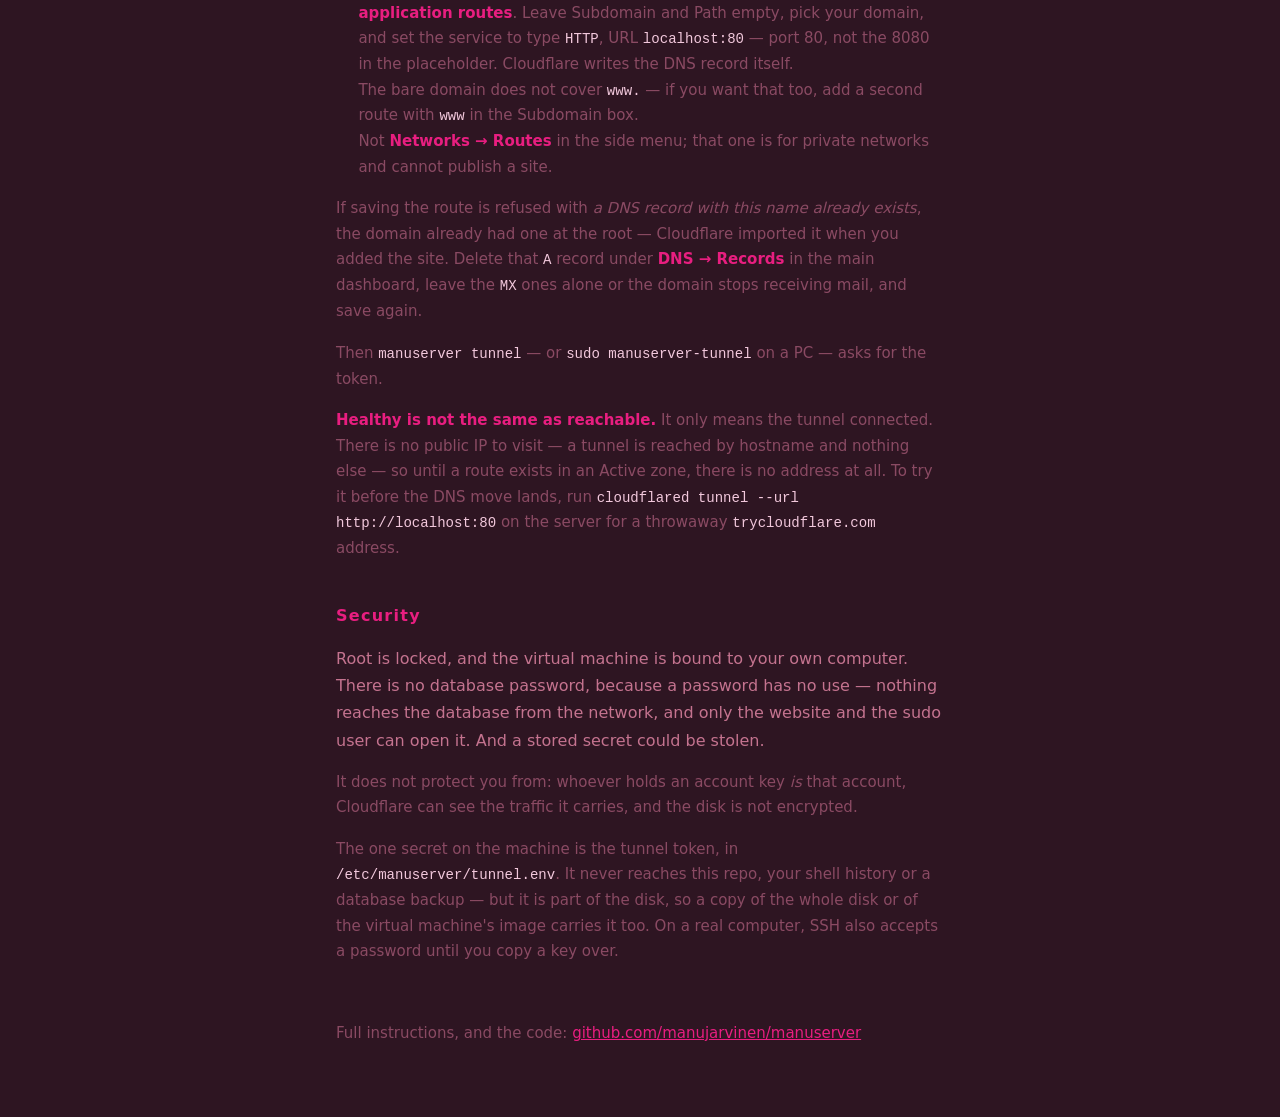
==== commit b9c8232f: "Say where the one secret lives, and what carries it The tunnel token is the only secret this project" ====
--- a/files/promo/index.html
+++ b/files/promo/index.html
@@ -270,6 +270,13 @@
     account, Cloudflare can see the traffic it carries, and the disk is not
     encrypted.
   </p>
+  <p class="note">
+    The one secret on the machine is the tunnel token, in
+    <code>/etc/manuserver/tunnel.env</code>. It never reaches this repo, your
+    shell history or a database backup — but it is part of the disk, so a copy
+    of the whole disk or of the virtual machine's image carries it too. On a
+    real computer, SSH also accepts a password until you copy a key over.
+  </p>
 
   <footer>
     Full instructions, and the code:
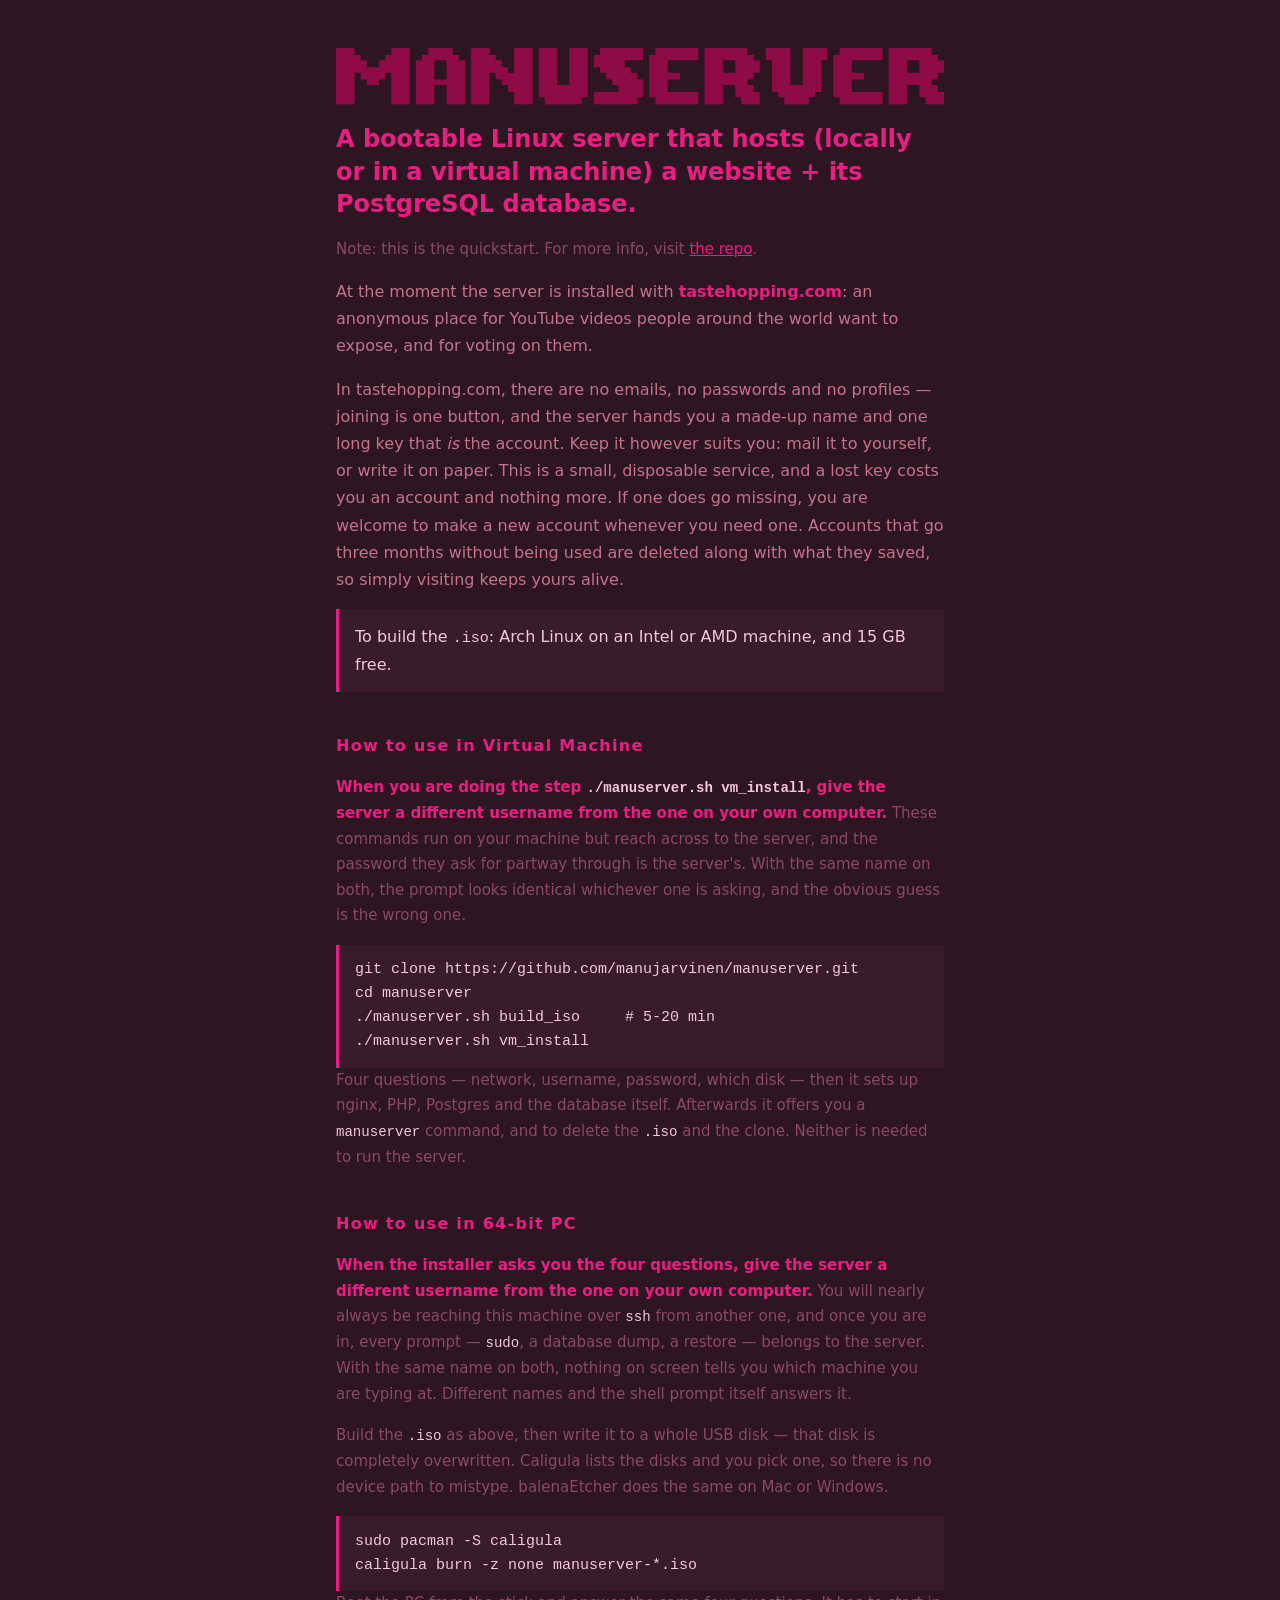
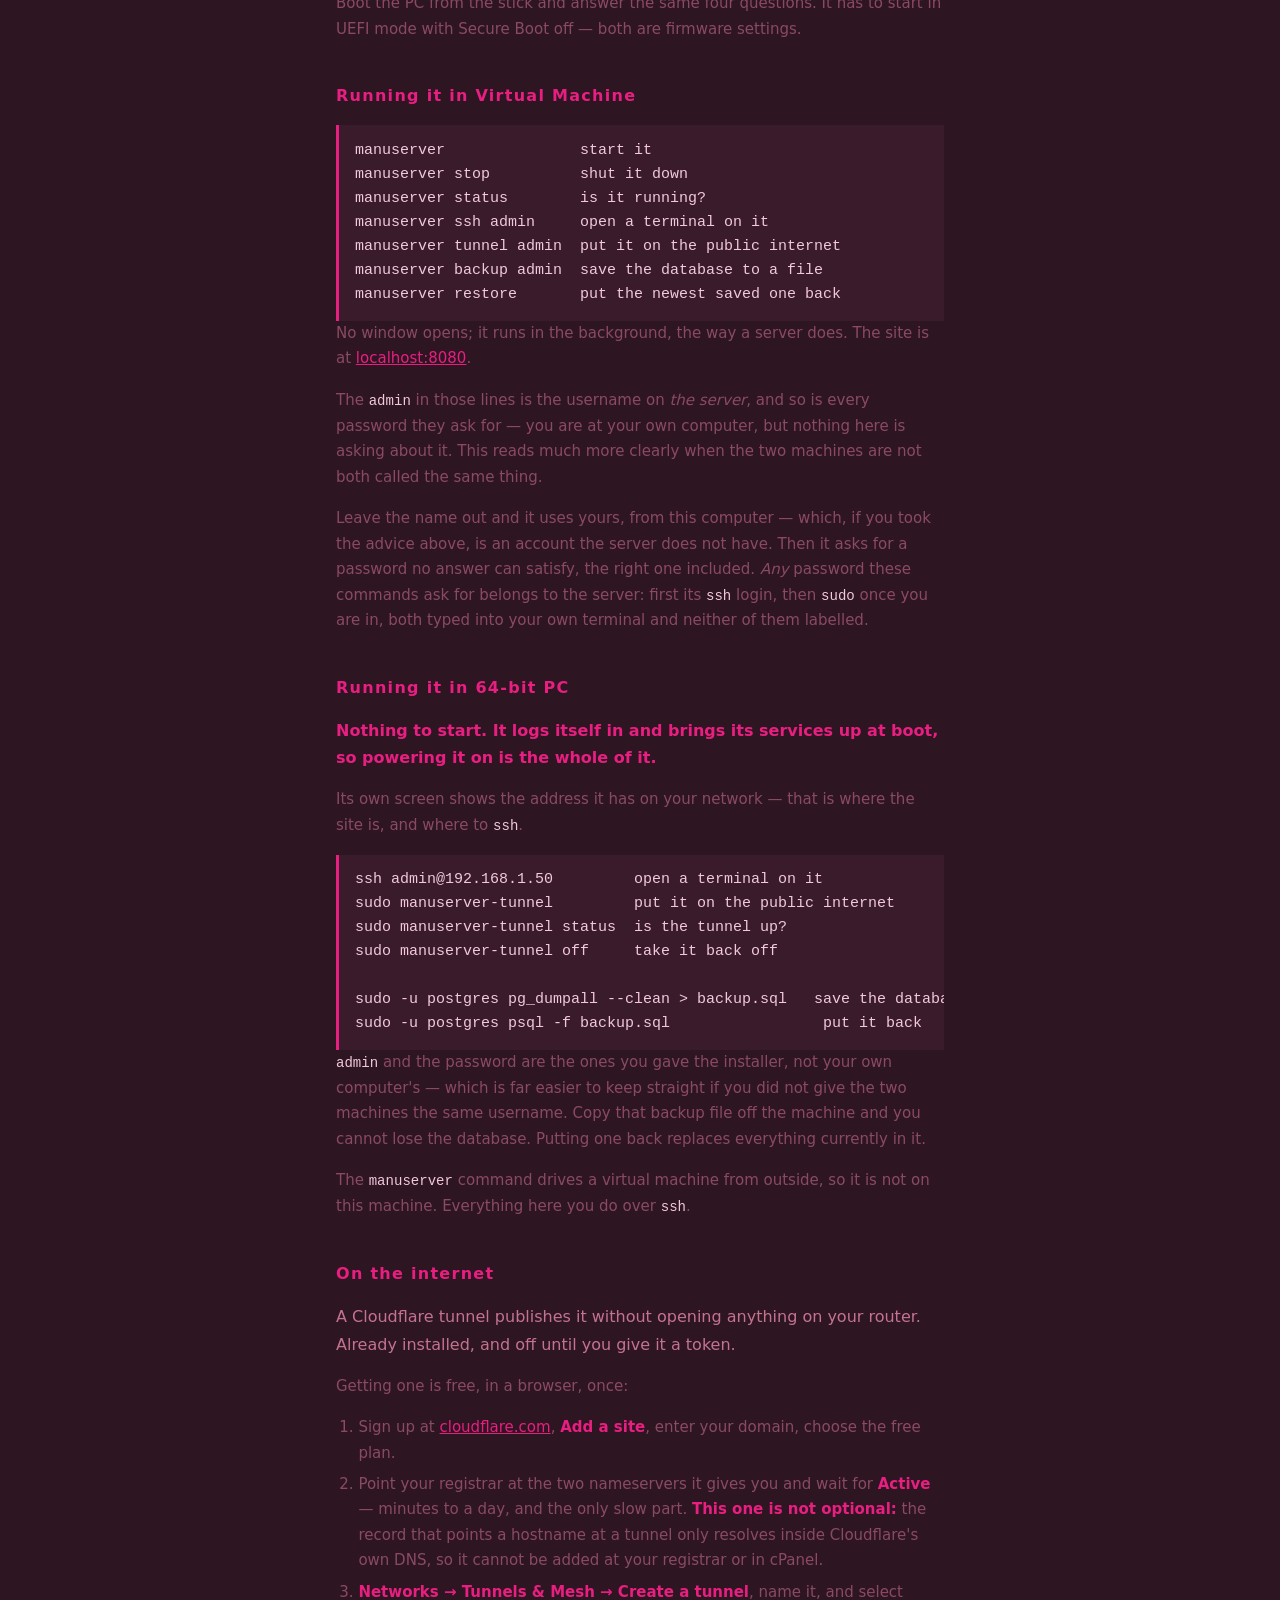
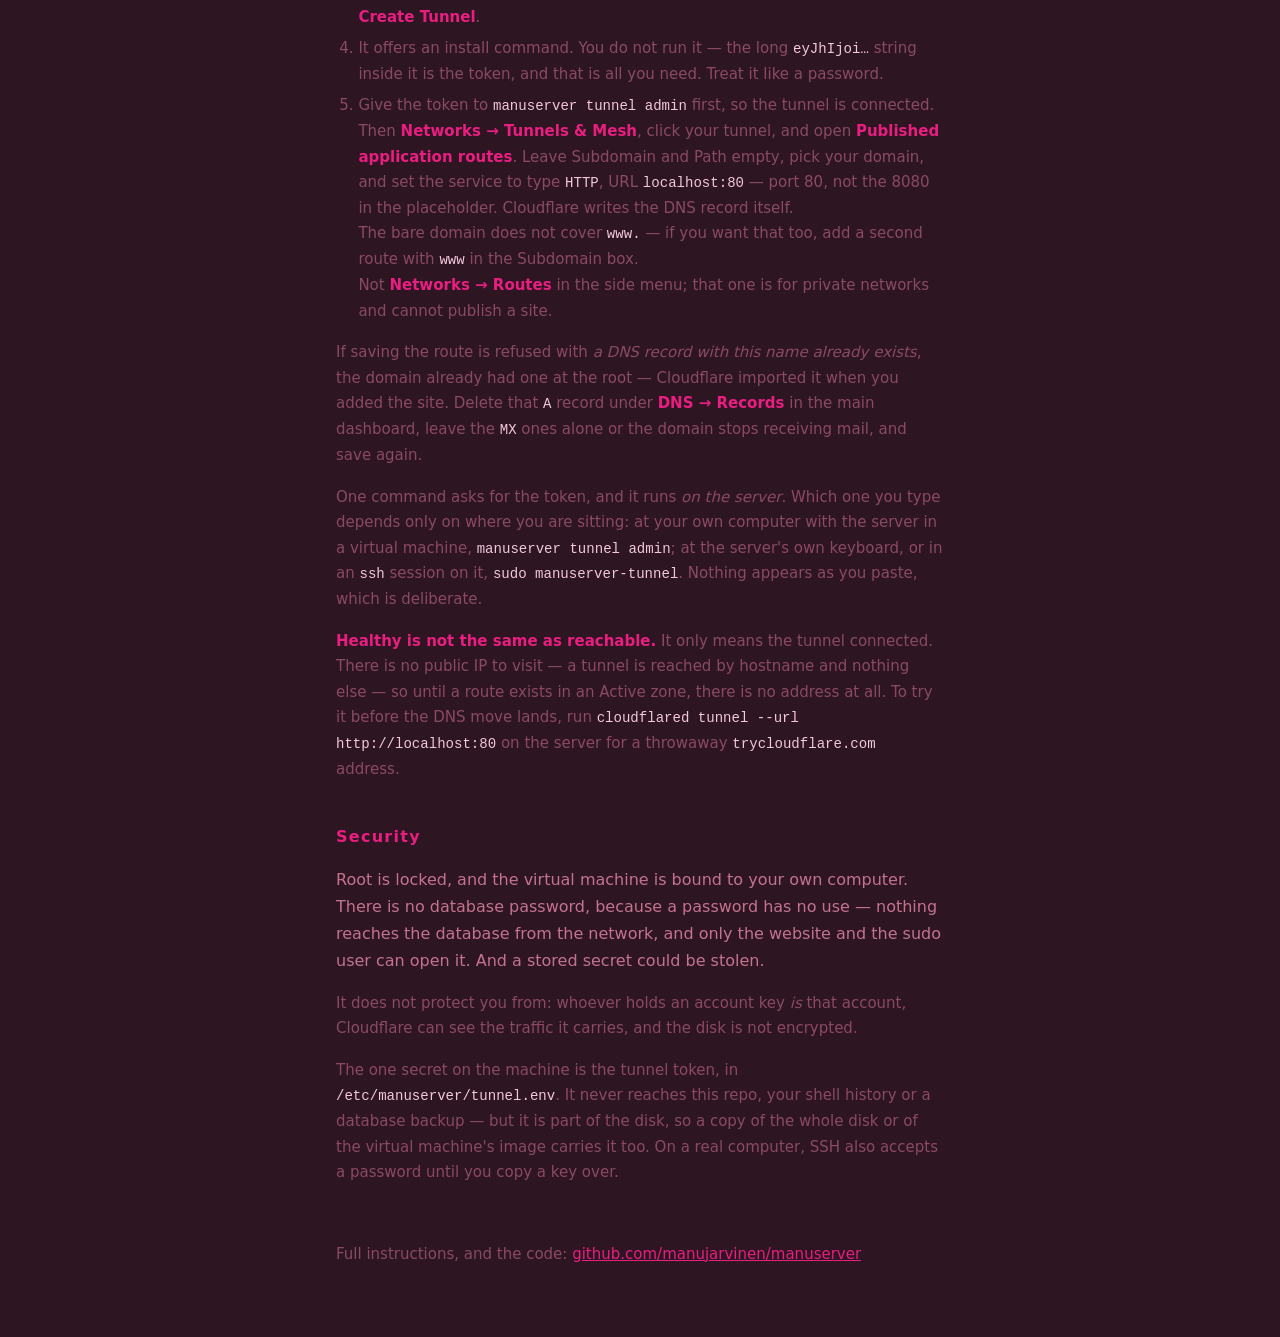
==== commit 25cb3c86: "Carry the username through the rest of the documents INSTALL.md and the command's own help now expla" ====
--- a/files/promo/index.html
+++ b/files/promo/index.html
@@ -155,7 +155,7 @@
 manuserver stop          shut it down
 manuserver status        is it running?
 manuserver ssh admin     open a terminal on it
-manuserver tunnel        put it on the public internet
+manuserver tunnel admin  put it on the public internet
 manuserver backup admin  save the database to a file
 manuserver restore       put the newest saved one back</pre>
   <p class="note">
@@ -167,6 +167,14 @@
     and so is every password they ask for — you are at your own computer, but
     nothing here is asking about it. This reads much more clearly when the two
     machines are not both called the same thing.
+  </p>
+  <p class="note">
+    Leave the name out and it uses yours, from this computer — which, if you
+    took the advice above, is an account the server does not have. Then it asks
+    for a password no answer can satisfy, the right one included. <em>Any</em>
+    password these commands ask for belongs to the server: first its
+    <code>ssh</code> login, then <code>sudo</code> once you are in, both typed
+    into your own terminal and neither of them labelled.
   </p>
 
   <h2>Running it in 64-bit PC</h2>
@@ -225,8 +233,8 @@
       need. Treat it like a password.
     </li>
     <li>
-      Give the token to <code>manuserver tunnel</code> first, so the tunnel is
-      connected. Then <strong>Networks → Tunnels &amp; Mesh</strong>, click your
+      Give the token to <code>manuserver tunnel admin</code> first, so the
+      tunnel is connected. Then <strong>Networks → Tunnels &amp; Mesh</strong>, click your
       tunnel, and open <strong>Published application routes</strong>. Leave
       Subdomain and Path empty, pick your domain, and set the service to type
       <code>HTTP</code>, URL <code>localhost:80</code> — port 80, not the 8080
@@ -246,8 +254,12 @@
     again.
   </p>
   <p class="note">
-    Then <code>manuserver tunnel</code> — or <code>sudo manuserver-tunnel</code>
-    on a PC — asks for the token.
+    One command asks for the token, and it runs <em>on the server</em>. Which
+    one you type depends only on where you are sitting: at your own computer
+    with the server in a virtual machine, <code>manuserver tunnel admin</code>;
+    at the server's own keyboard, or in an <code>ssh</code> session on it,
+    <code>sudo manuserver-tunnel</code>. Nothing appears as you paste, which is
+    deliberate.
   </p>
   <p class="note">
     <strong>Healthy is not the same as reachable.</strong> It only means the
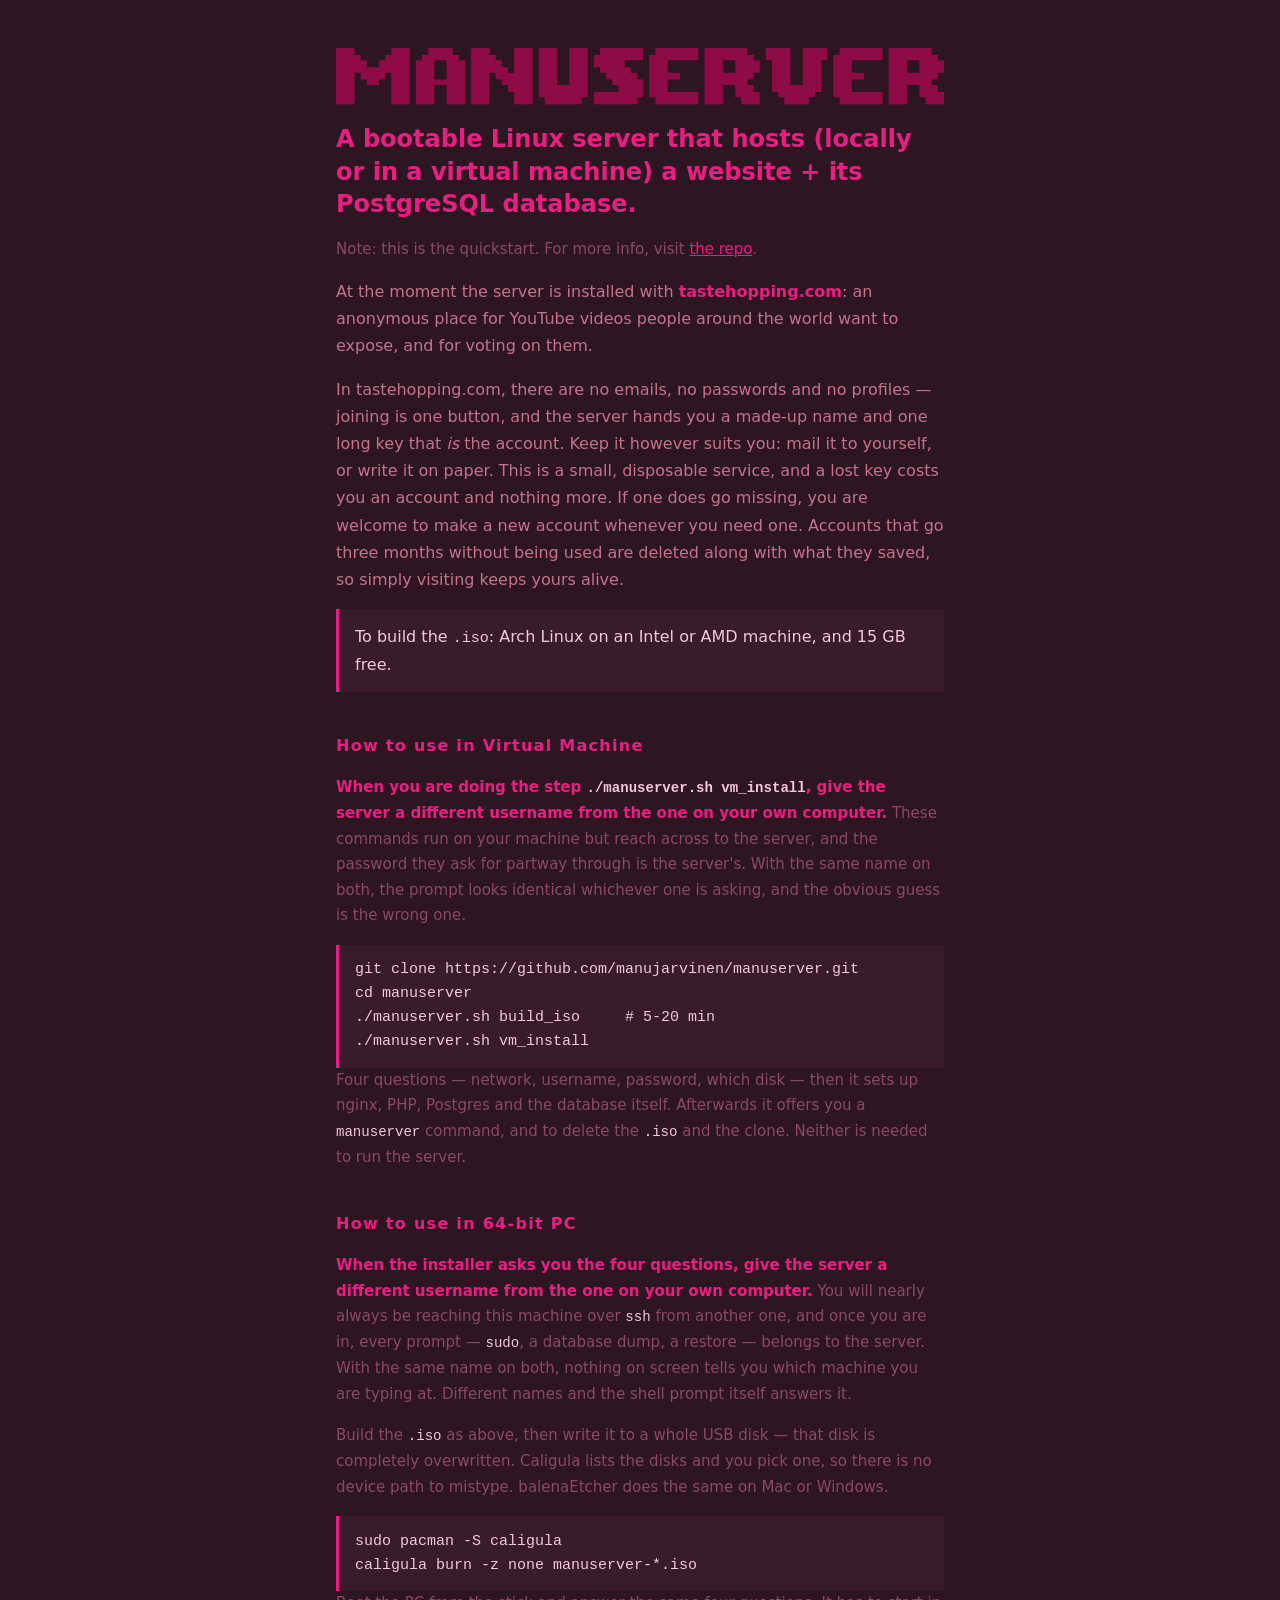
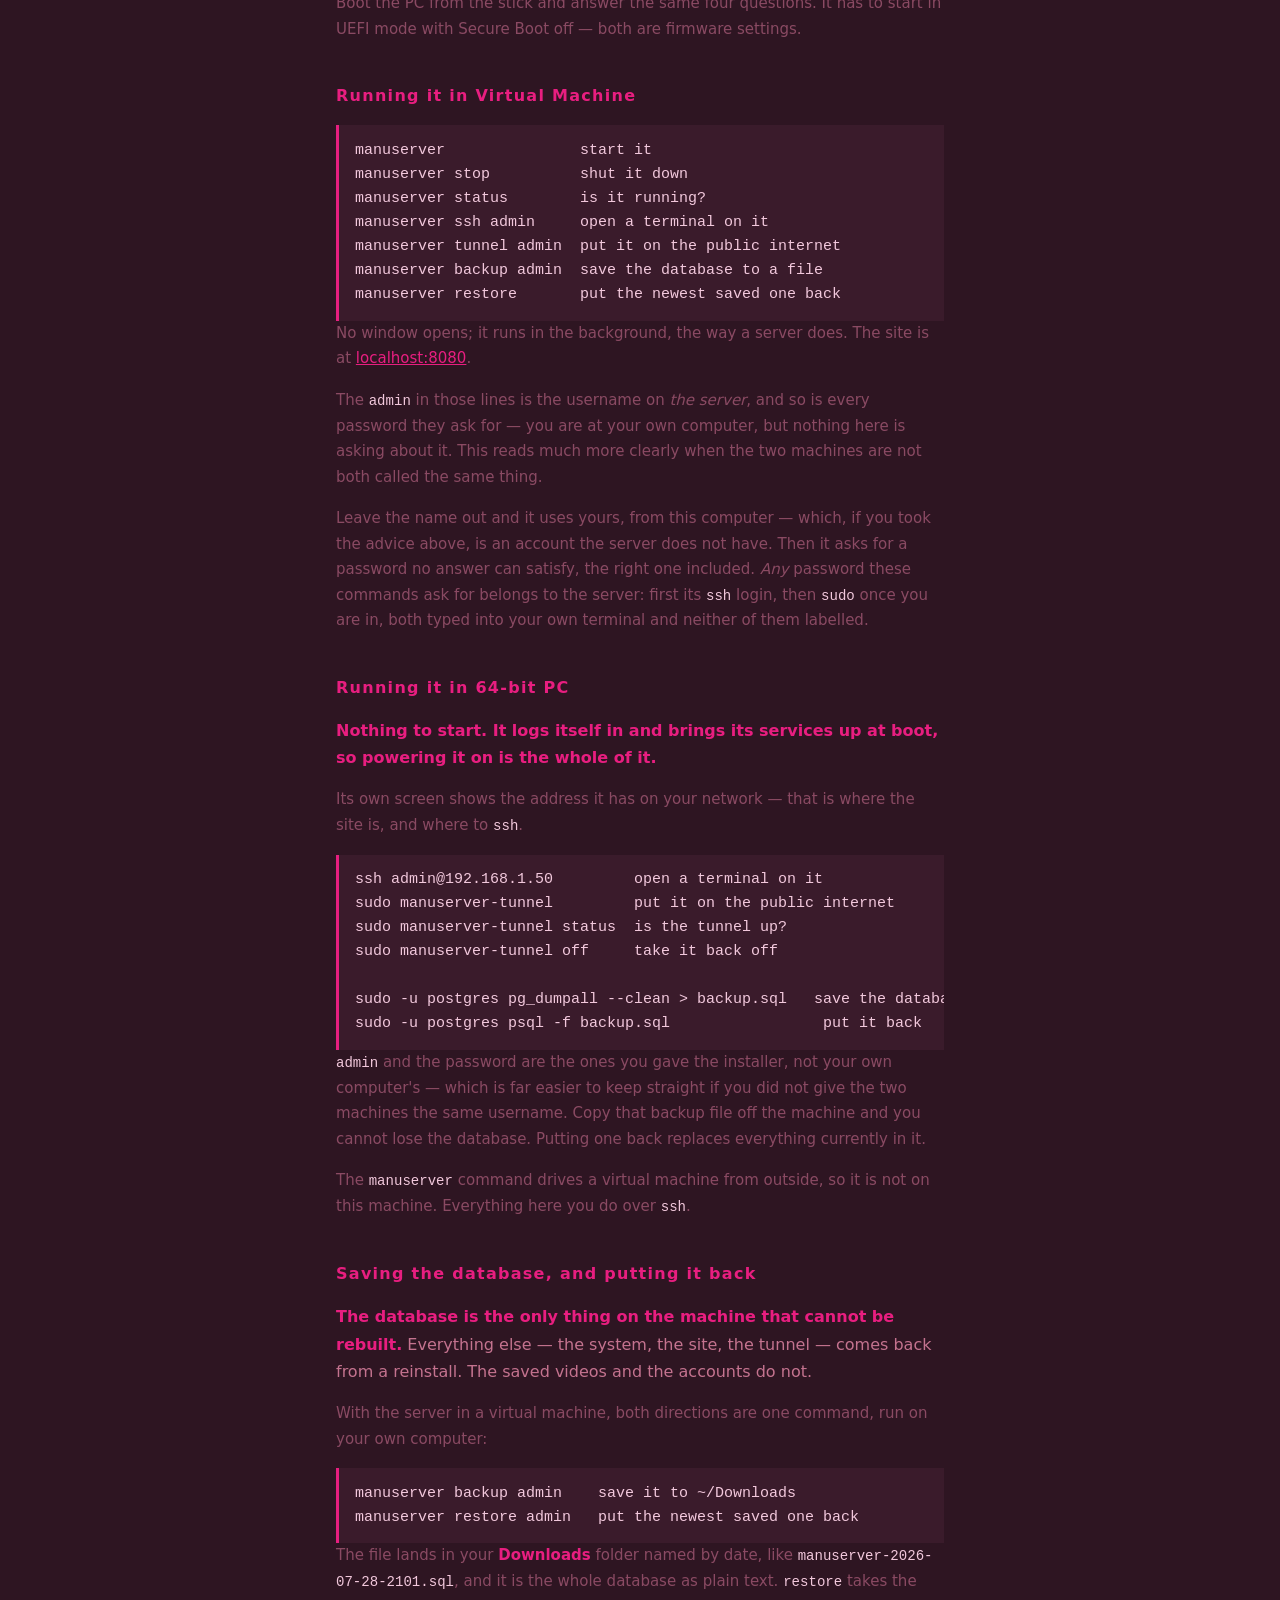
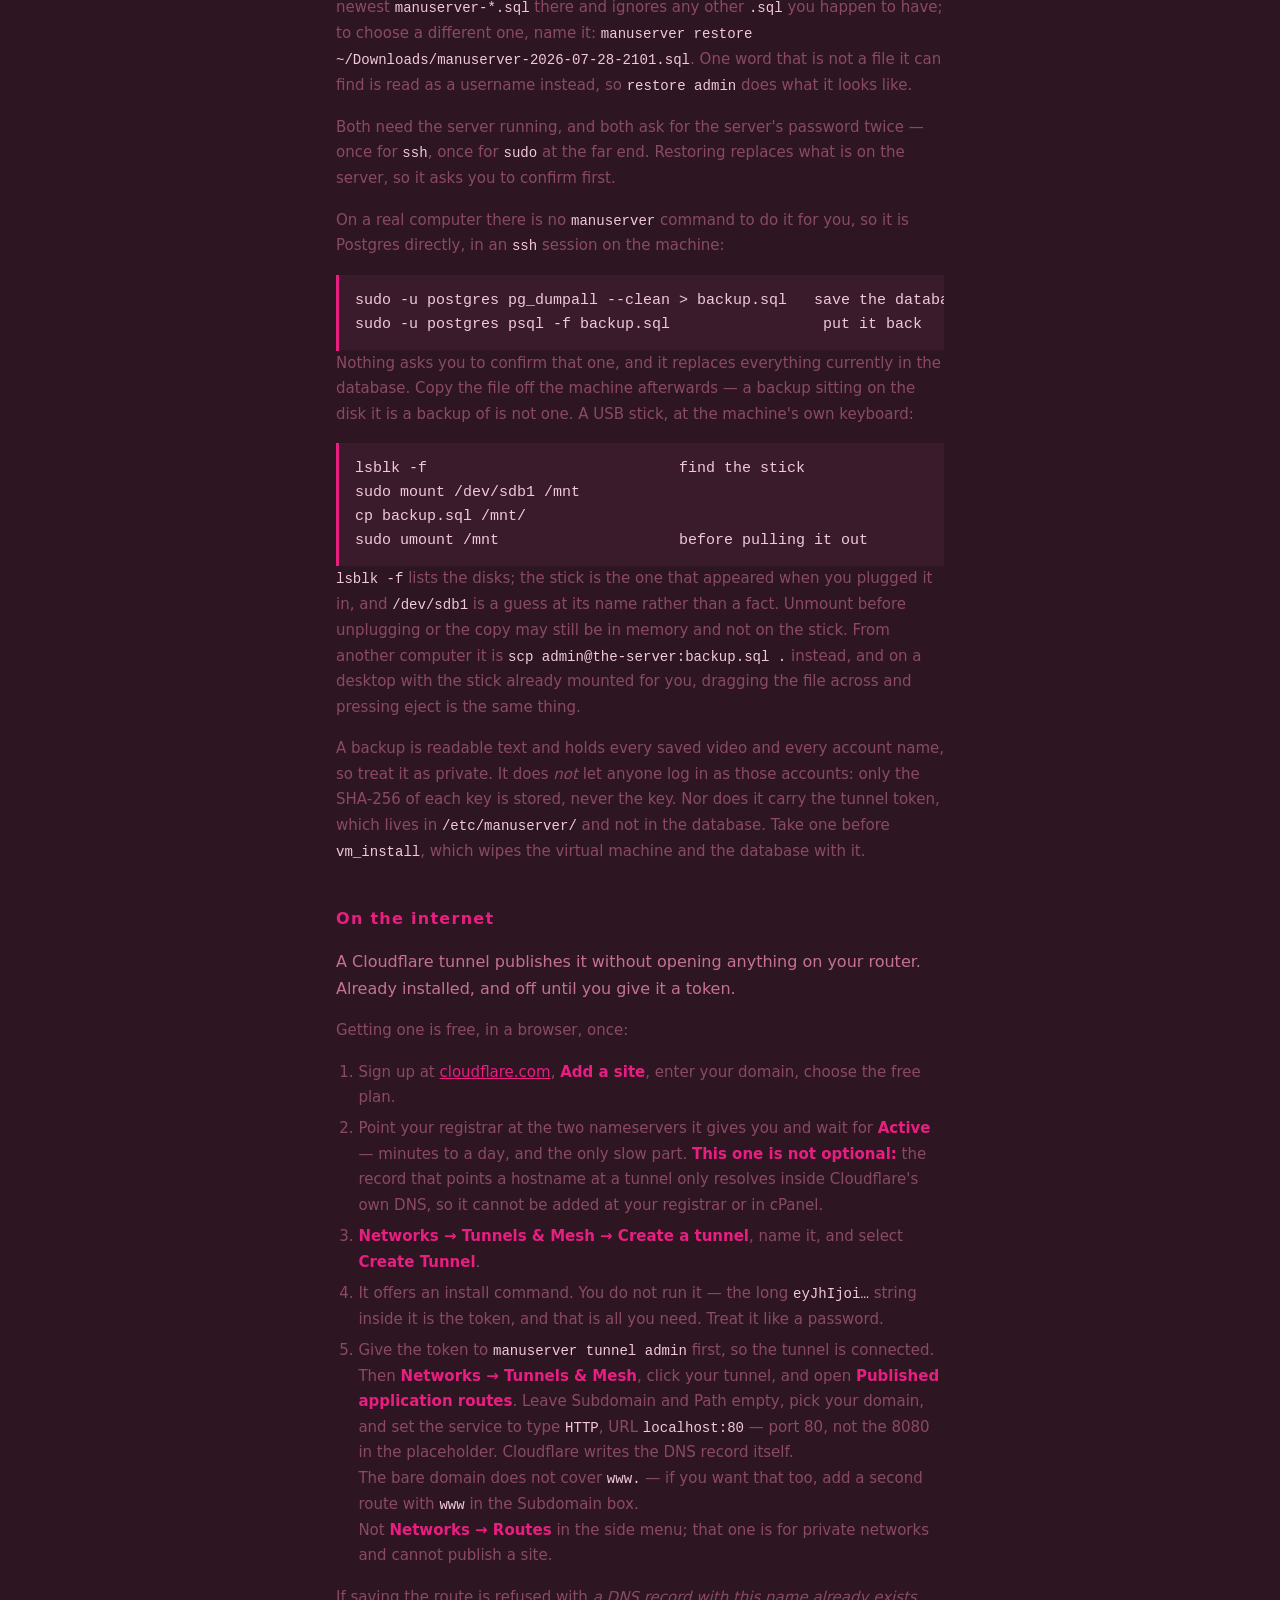
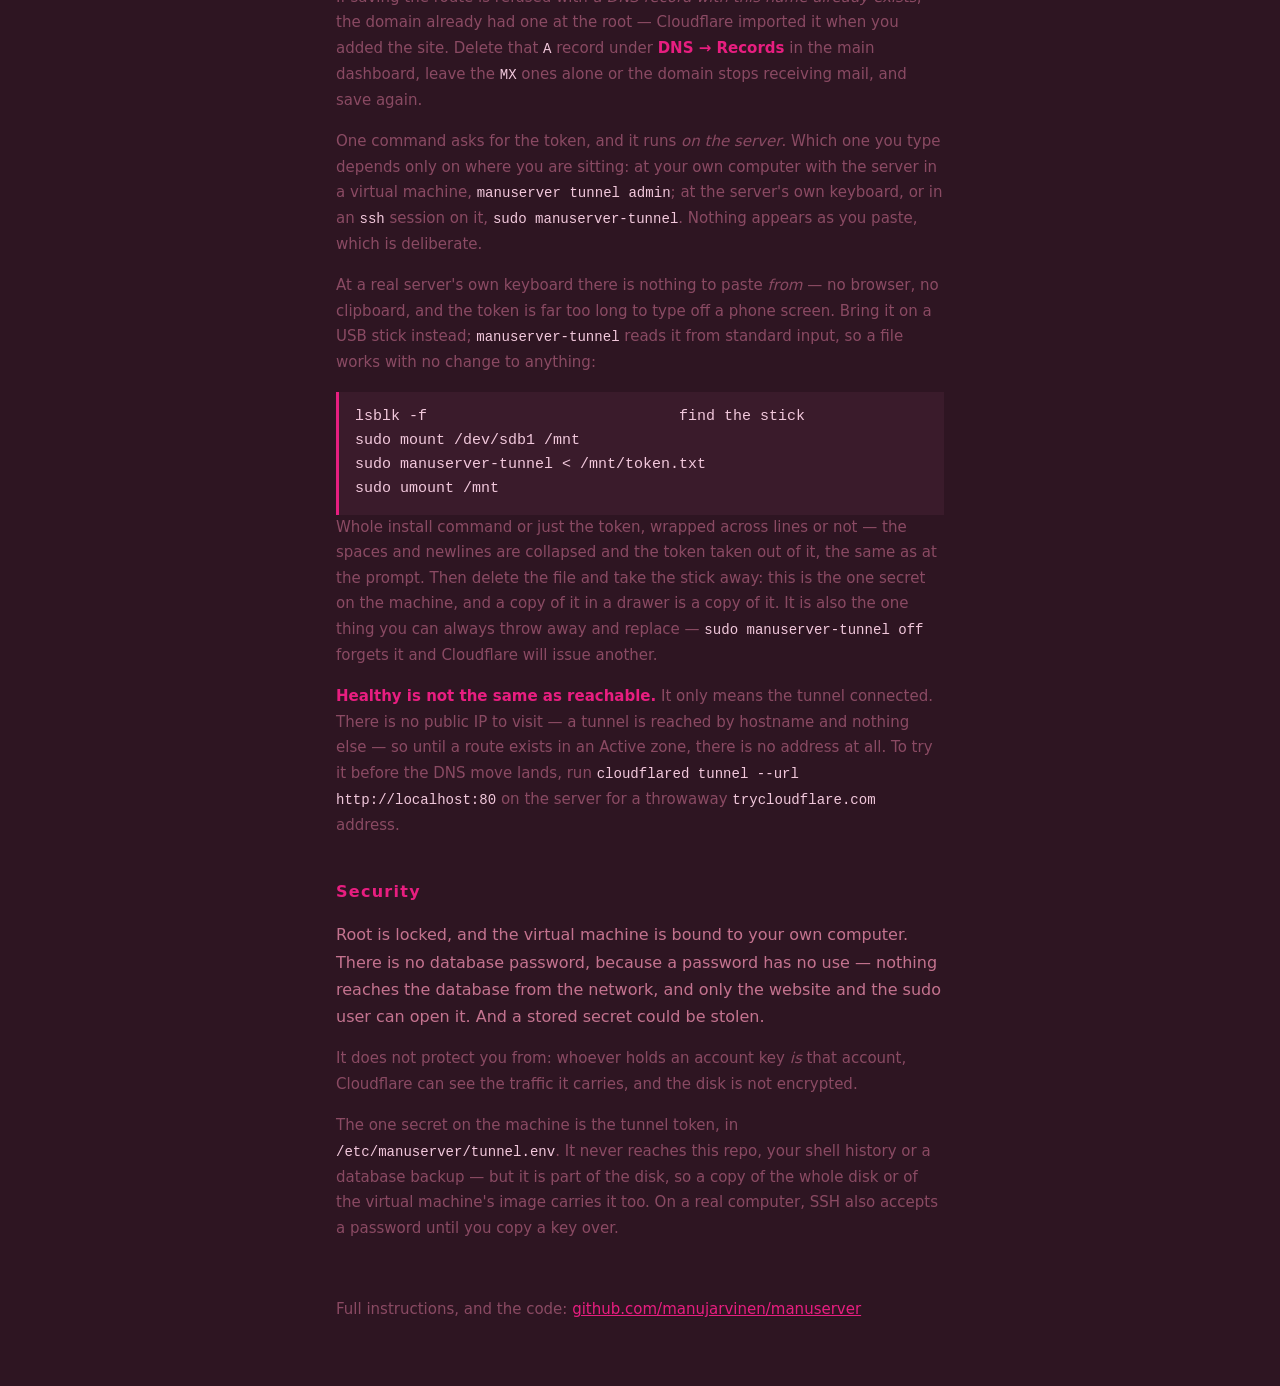
==== commit 9ffe2664: "Say how to save the database and how to put it back The commands were in the tables; what a backup i" ====
--- a/files/promo/index.html
+++ b/files/promo/index.html
@@ -205,6 +205,68 @@
     so it is not on this machine. Everything here you do over <code>ssh</code>.
   </p>
 
+  <h2>Saving the database, and putting it back</h2>
+  <p>
+    <strong>The database is the only thing on the machine that cannot be
+    rebuilt.</strong> Everything else — the system, the site, the tunnel — comes
+    back from a reinstall. The saved videos and the accounts do not.
+  </p>
+  <p class="note">
+    With the server in a virtual machine, both directions are one command, run
+    on your own computer:
+  </p>
+<pre>manuserver backup admin    save it to ~/Downloads
+manuserver restore admin   put the newest saved one back</pre>
+  <p class="note">
+    The file lands in your <strong>Downloads</strong> folder named by date, like
+    <code>manuserver-2026-07-28-2101.sql</code>, and it is the whole database as
+    plain text. <code>restore</code> takes the newest
+    <code>manuserver-*.sql</code> there and ignores any other <code>.sql</code>
+    you happen to have; to choose a different one, name it:
+    <code>manuserver restore ~/Downloads/manuserver-2026-07-28-2101.sql</code>.
+    One word that is not a file it can find is read as a username instead, so
+    <code>restore admin</code> does what it looks like.
+  </p>
+  <p class="note">
+    Both need the server running, and both ask for the server's password twice —
+    once for <code>ssh</code>, once for <code>sudo</code> at the far end.
+    Restoring replaces what is on the server, so it asks you to confirm first.
+  </p>
+  <p class="note">
+    On a real computer there is no <code>manuserver</code> command to do it for
+    you, so it is Postgres directly, in an <code>ssh</code> session on the
+    machine:
+  </p>
+<pre>sudo -u postgres pg_dumpall --clean &gt; backup.sql   save the database
+sudo -u postgres psql -f backup.sql                 put it back</pre>
+  <p class="note">
+    Nothing asks you to confirm that one, and it replaces everything currently
+    in the database. Copy the file off the machine afterwards — a backup sitting
+    on the disk it is a backup of is not one. A USB stick, at the machine's own
+    keyboard:
+  </p>
+<pre>lsblk -f                            find the stick
+sudo mount /dev/sdb1 /mnt
+cp backup.sql /mnt/
+sudo umount /mnt                    before pulling it out</pre>
+  <p class="note">
+    <code>lsblk -f</code> lists the disks; the stick is the one that appeared
+    when you plugged it in, and <code>/dev/sdb1</code> is a guess at its name
+    rather than a fact. Unmount before unplugging or the copy may still be in
+    memory and not on the stick. From another computer it is
+    <code>scp admin@the-server:backup.sql .</code> instead, and on a desktop
+    with the stick already mounted for you, dragging the file across and
+    pressing eject is the same thing.
+  </p>
+  <p class="note">
+    A backup is readable text and holds every saved video and every account
+    name, so treat it as private. It does <em>not</em> let anyone log in as
+    those accounts: only the SHA-256 of each key is stored, never the key. Nor
+    does it carry the tunnel token, which lives in <code>/etc/manuserver/</code>
+    and not in the database. Take one before <code>vm_install</code>, which
+    wipes the virtual machine and the database with it.
+  </p>
+
   <h2>On the internet</h2>
   <p>
     A Cloudflare tunnel publishes it without opening anything on your router.
@@ -262,6 +324,26 @@
     deliberate.
   </p>
   <p class="note">
+    At a real server's own keyboard there is nothing to paste <em>from</em> — no
+    browser, no clipboard, and the token is far too long to type off a phone
+    screen. Bring it on a USB stick instead;
+    <code>manuserver-tunnel</code> reads it from standard input, so a file works
+    with no change to anything:
+  </p>
+<pre>lsblk -f                            find the stick
+sudo mount /dev/sdb1 /mnt
+sudo manuserver-tunnel &lt; /mnt/token.txt
+sudo umount /mnt</pre>
+  <p class="note">
+    Whole install command or just the token, wrapped across lines or not — the
+    spaces and newlines are collapsed and the token taken out of it, the same as
+    at the prompt. Then delete the file and take the stick away: this is the one
+    secret on the machine, and a copy of it in a drawer is a copy of it. It is
+    also the one thing you can always throw away and replace —
+    <code>sudo manuserver-tunnel off</code> forgets it and Cloudflare will issue
+    another.
+  </p>
+  <p class="note">
     <strong>Healthy is not the same as reachable.</strong> It only means the
     tunnel connected. There is no public IP to visit — a tunnel is reached by
     hostname and nothing else — so until a route exists in an Active zone, there
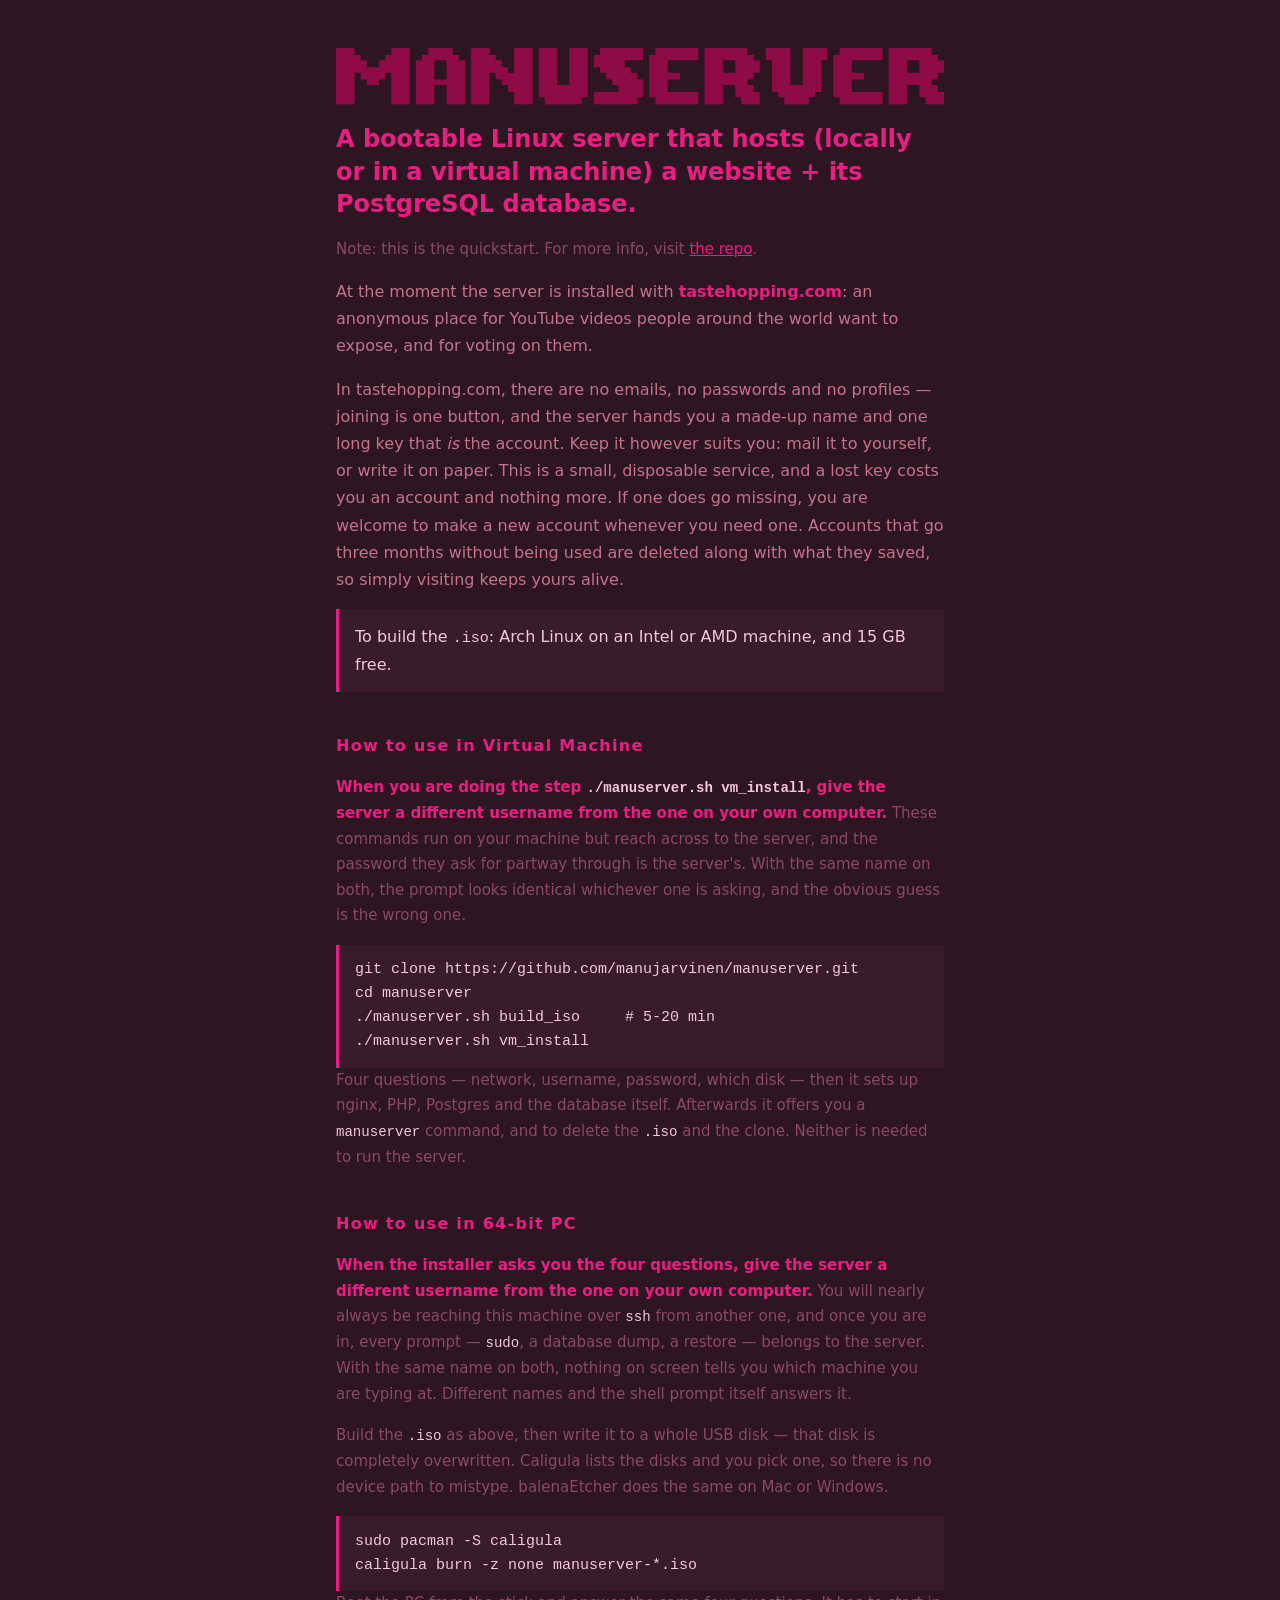
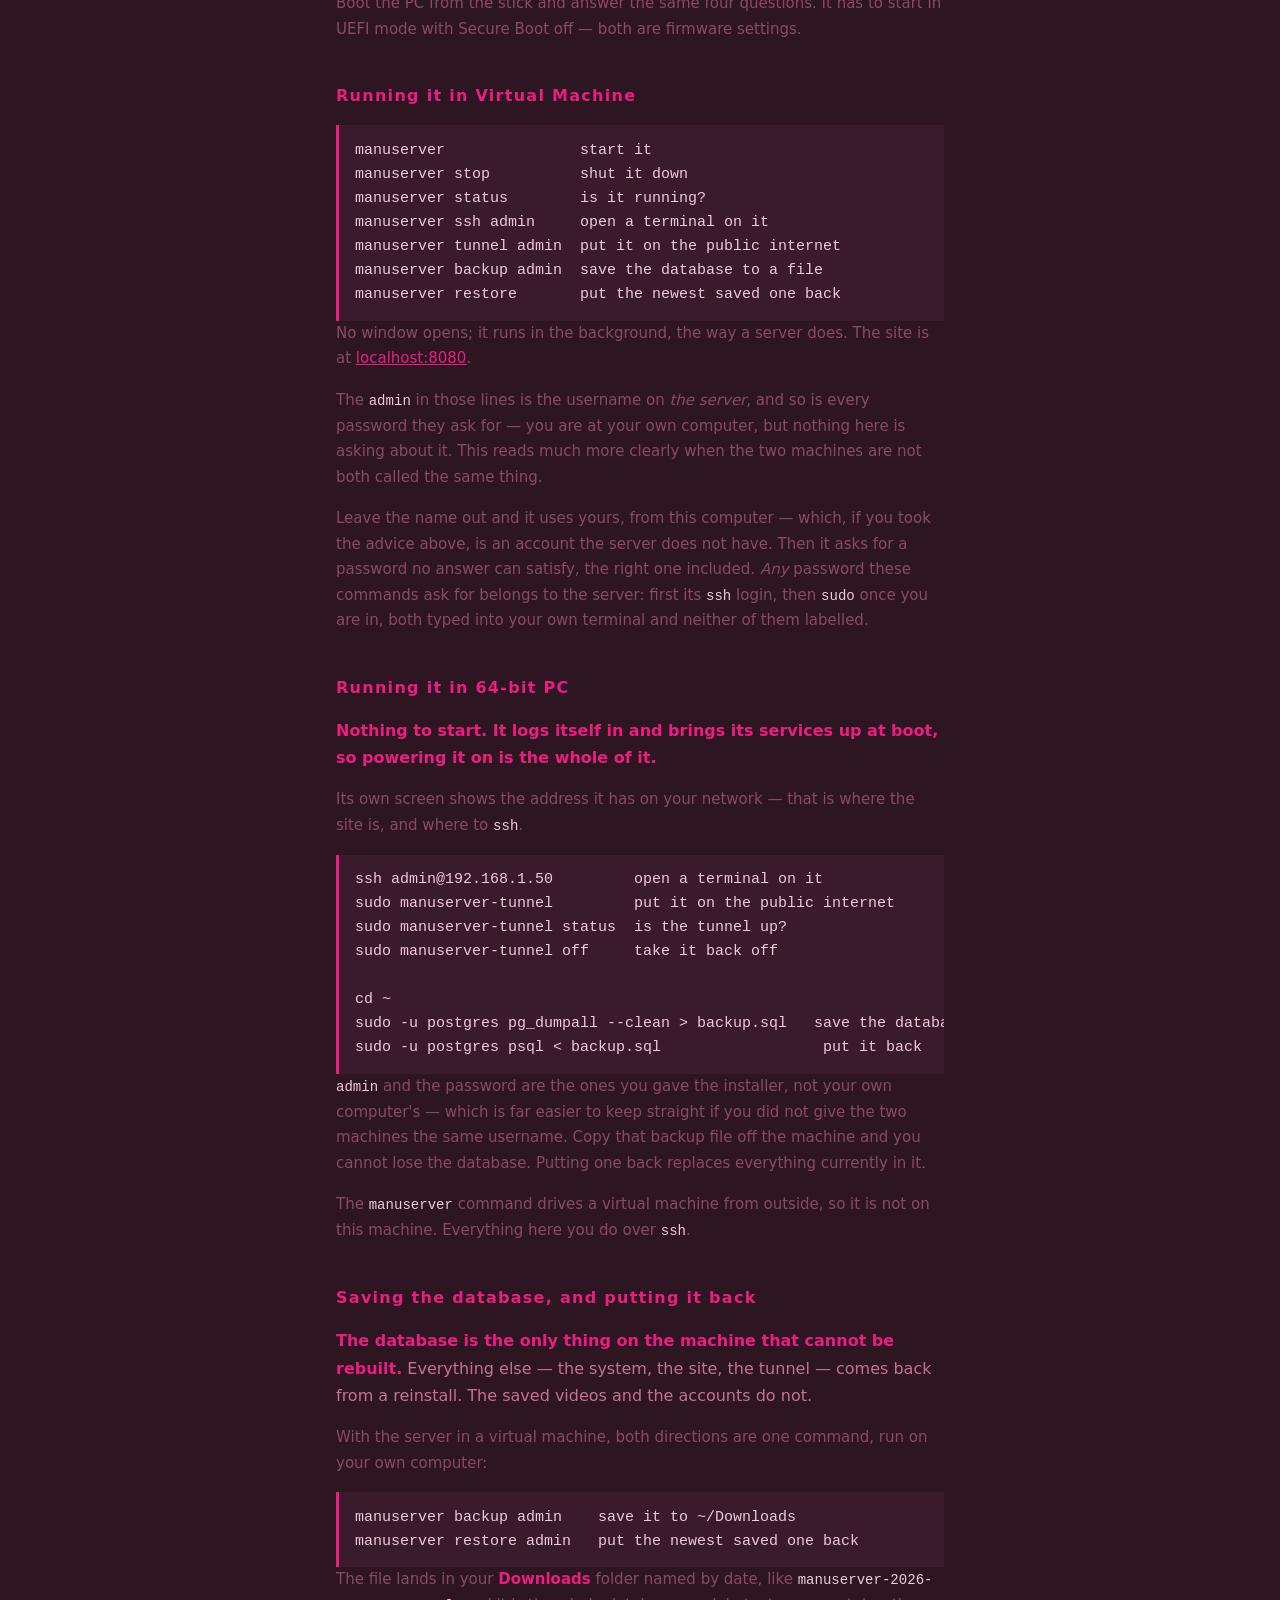
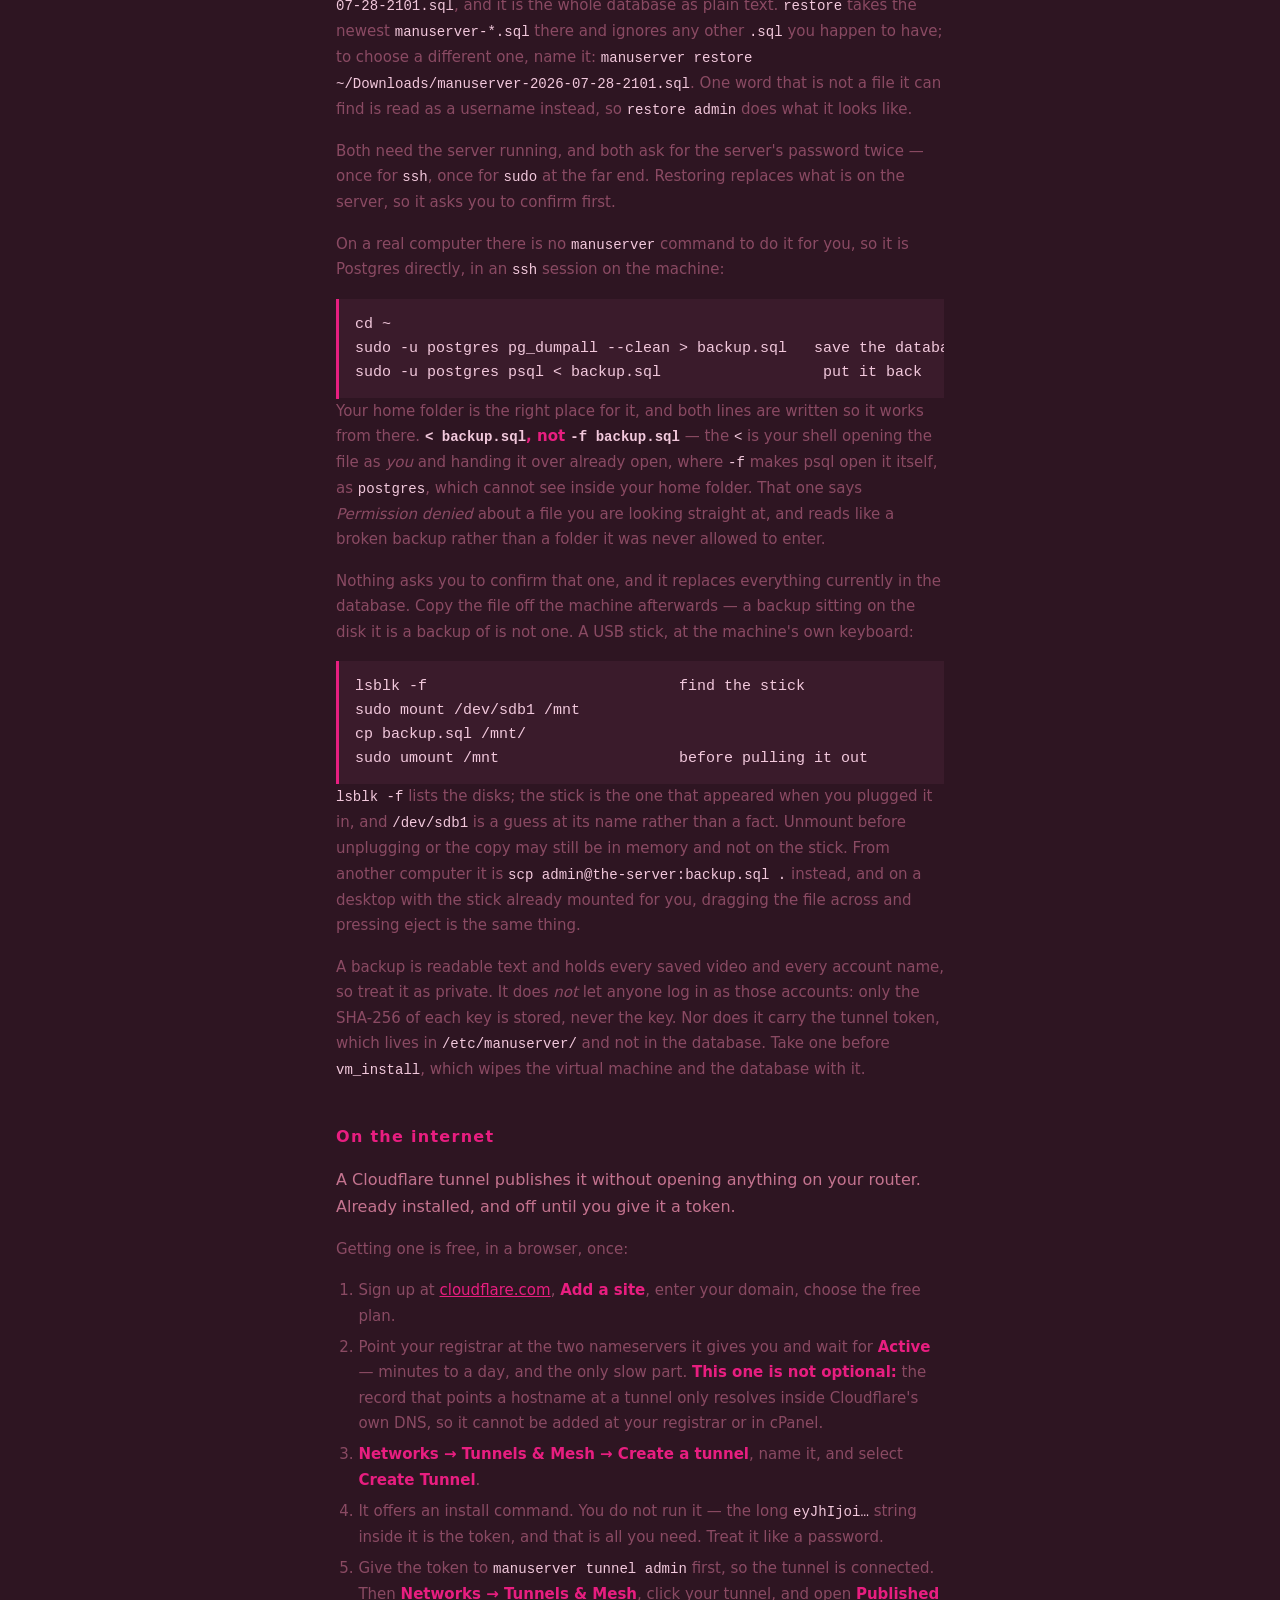
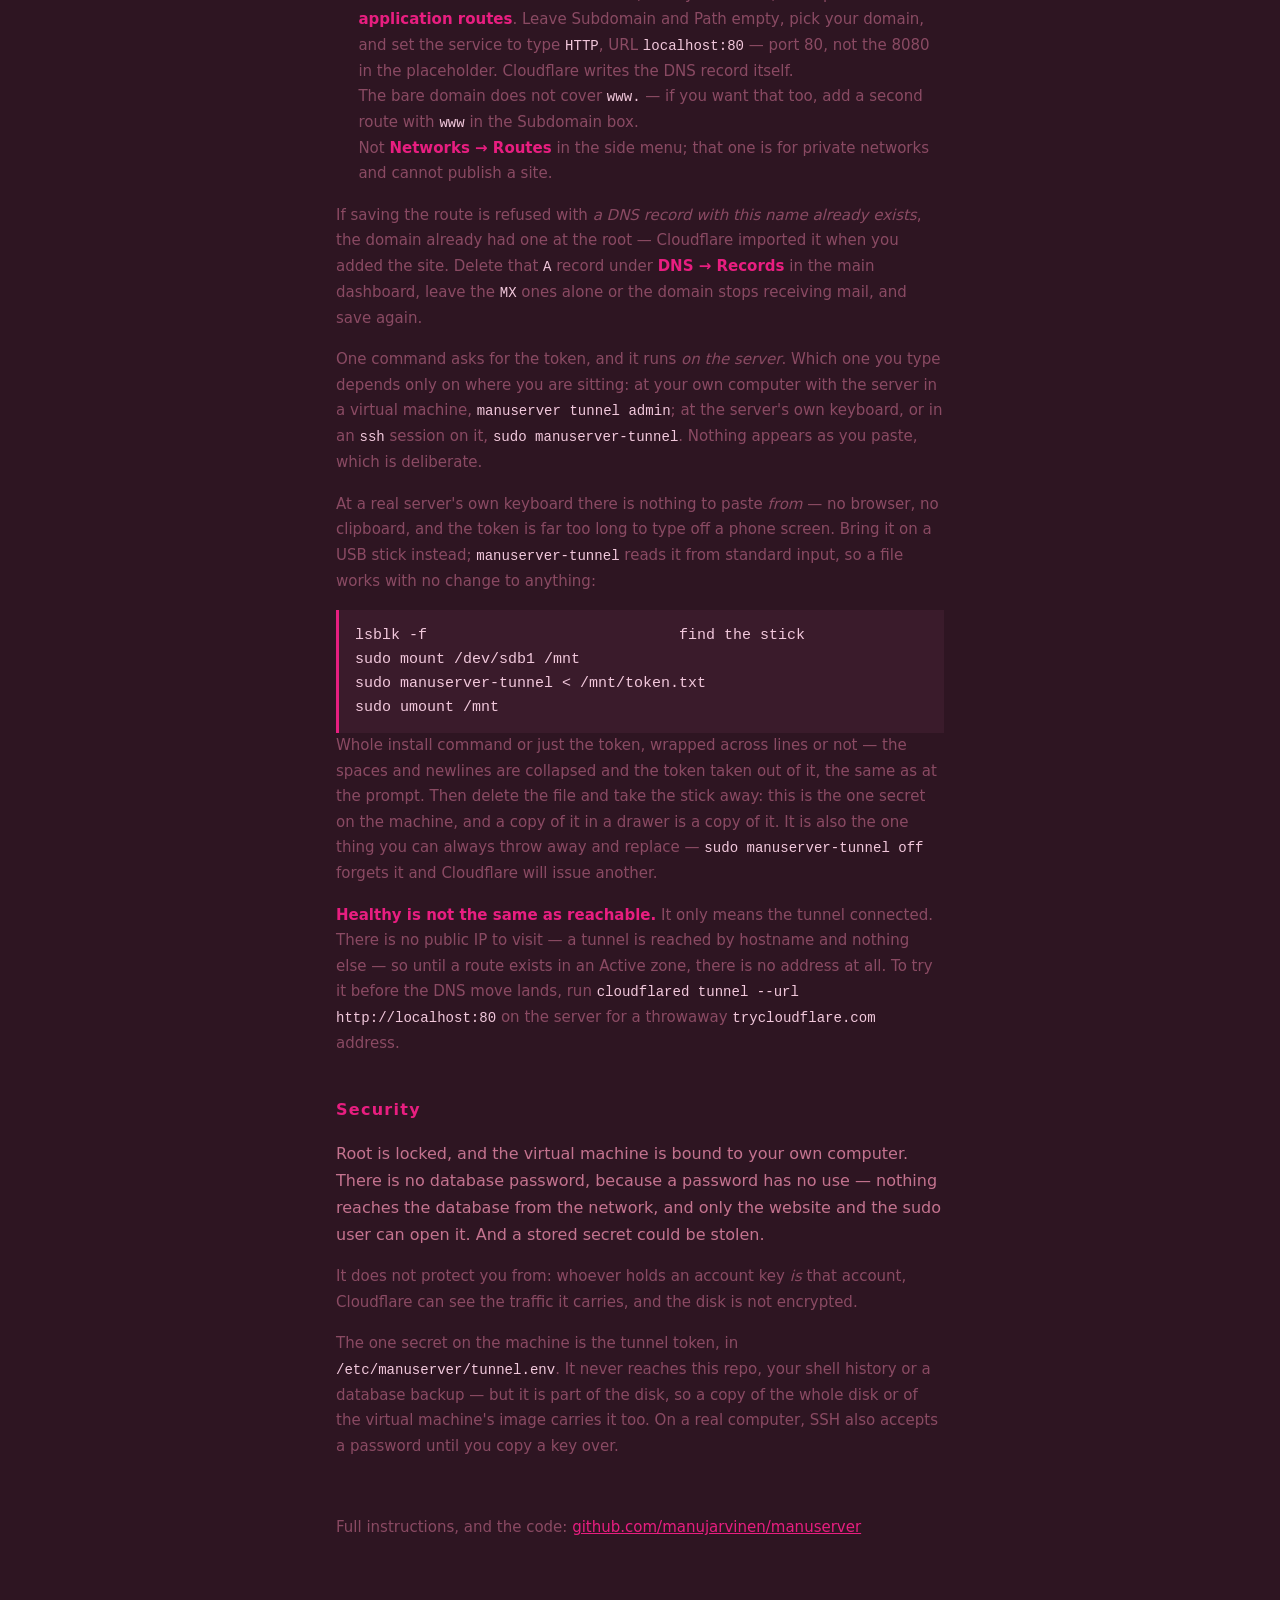
==== commit 0b89b81a: "Restore a backup by redirect, not by -f `-f` is opened by psql itself, running as postgres, and user" ====
--- a/files/promo/index.html
+++ b/files/promo/index.html
@@ -191,8 +191,9 @@
 sudo manuserver-tunnel status  is the tunnel up?
 sudo manuserver-tunnel off     take it back off
 
+cd ~
 sudo -u postgres pg_dumpall --clean &gt; backup.sql   save the database
-sudo -u postgres psql -f backup.sql                 put it back</pre>
+sudo -u postgres psql &lt; backup.sql                  put it back</pre>
   <p class="note">
     <code>admin</code> and the password are the ones you gave the installer, not
     your own computer's — which is far easier to keep straight if you did not
@@ -237,8 +238,20 @@
     you, so it is Postgres directly, in an <code>ssh</code> session on the
     machine:
   </p>
-<pre>sudo -u postgres pg_dumpall --clean &gt; backup.sql   save the database
-sudo -u postgres psql -f backup.sql                 put it back</pre>
+<pre>cd ~
+sudo -u postgres pg_dumpall --clean &gt; backup.sql   save the database
+sudo -u postgres psql &lt; backup.sql                  put it back</pre>
+  <p class="note">
+    Your home folder is the right place for it, and both lines are written so it
+    works from there. <strong><code>&lt; backup.sql</code>, not
+    <code>-f backup.sql</code></strong> — the <code>&lt;</code> is your shell
+    opening the file as <em>you</em> and handing it over already open, where
+    <code>-f</code> makes psql open it itself, as <code>postgres</code>, which
+    cannot see inside your home folder. That one says
+    <em>Permission denied</em> about a file you are looking straight at, and
+    reads like a broken backup rather than a folder it was never allowed to
+    enter.
+  </p>
   <p class="note">
     Nothing asks you to confirm that one, and it replaces everything currently
     in the database. Copy the file off the machine afterwards — a backup sitting
